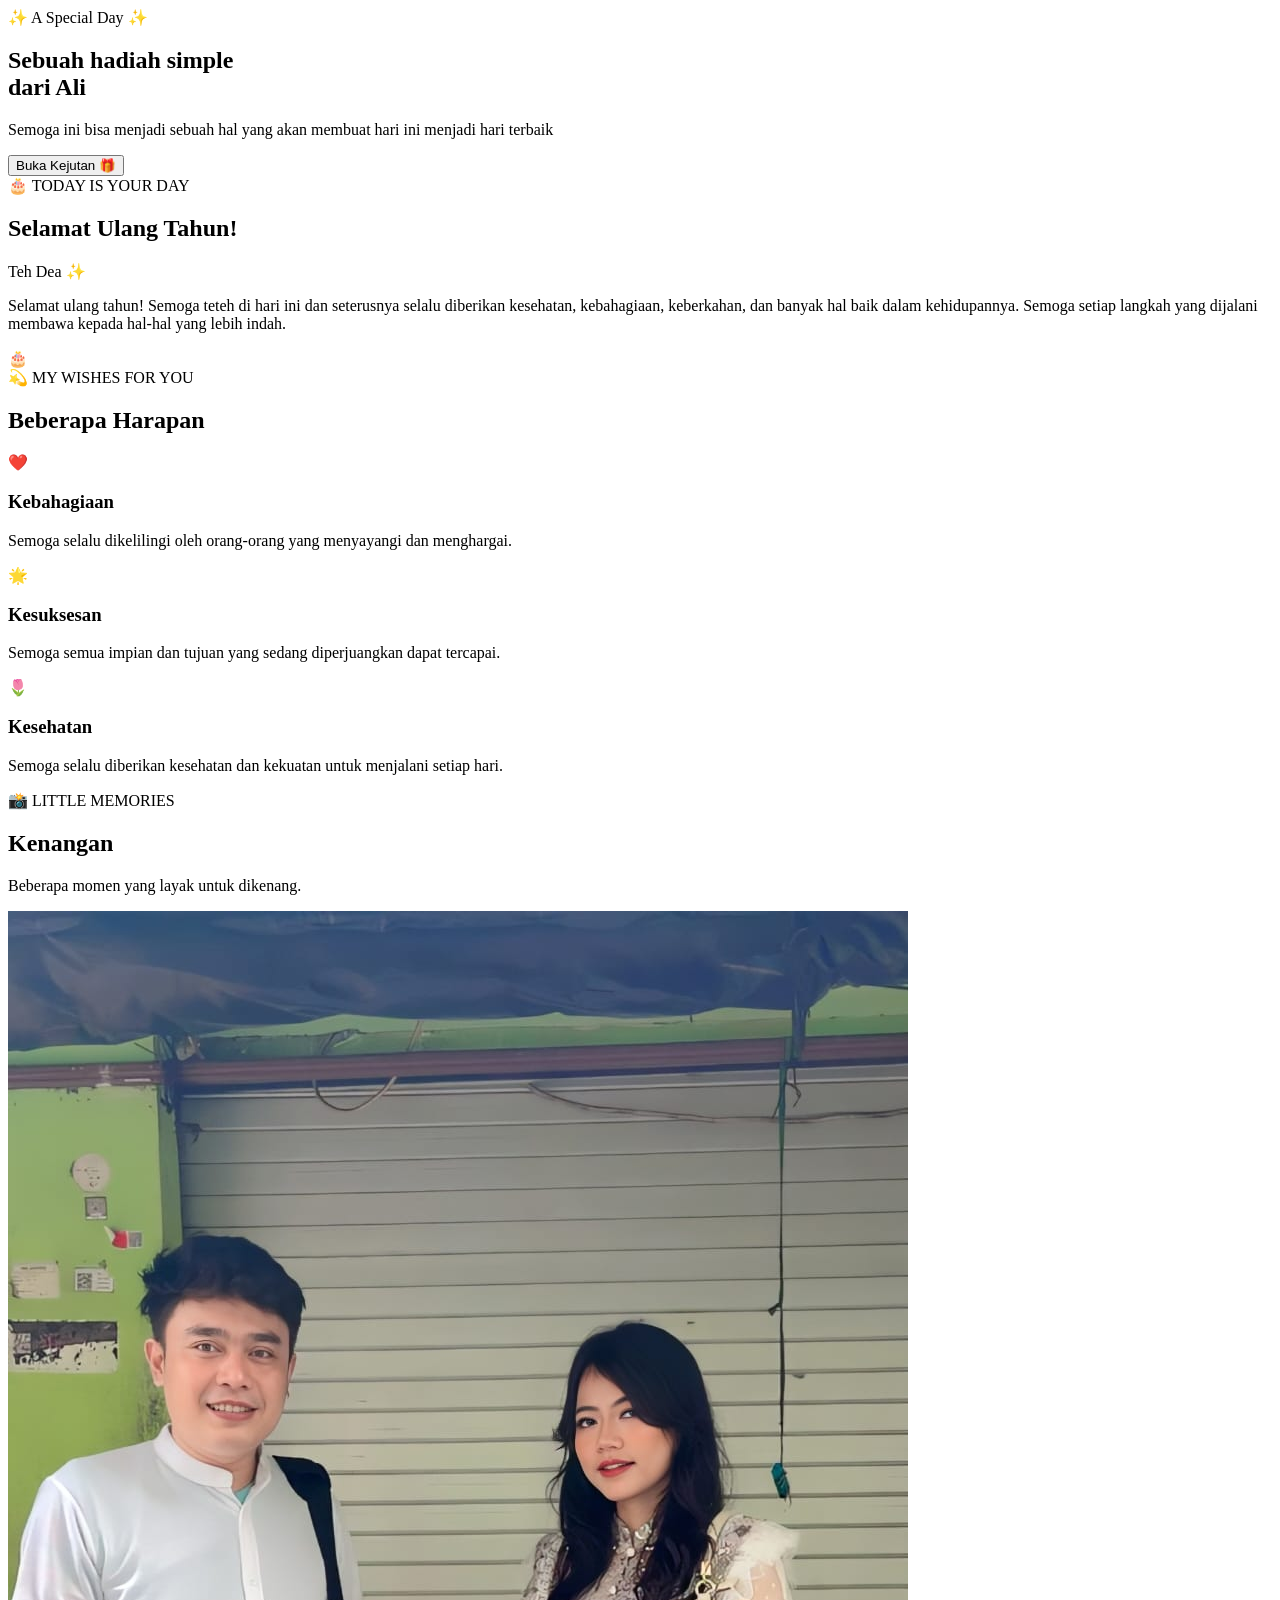
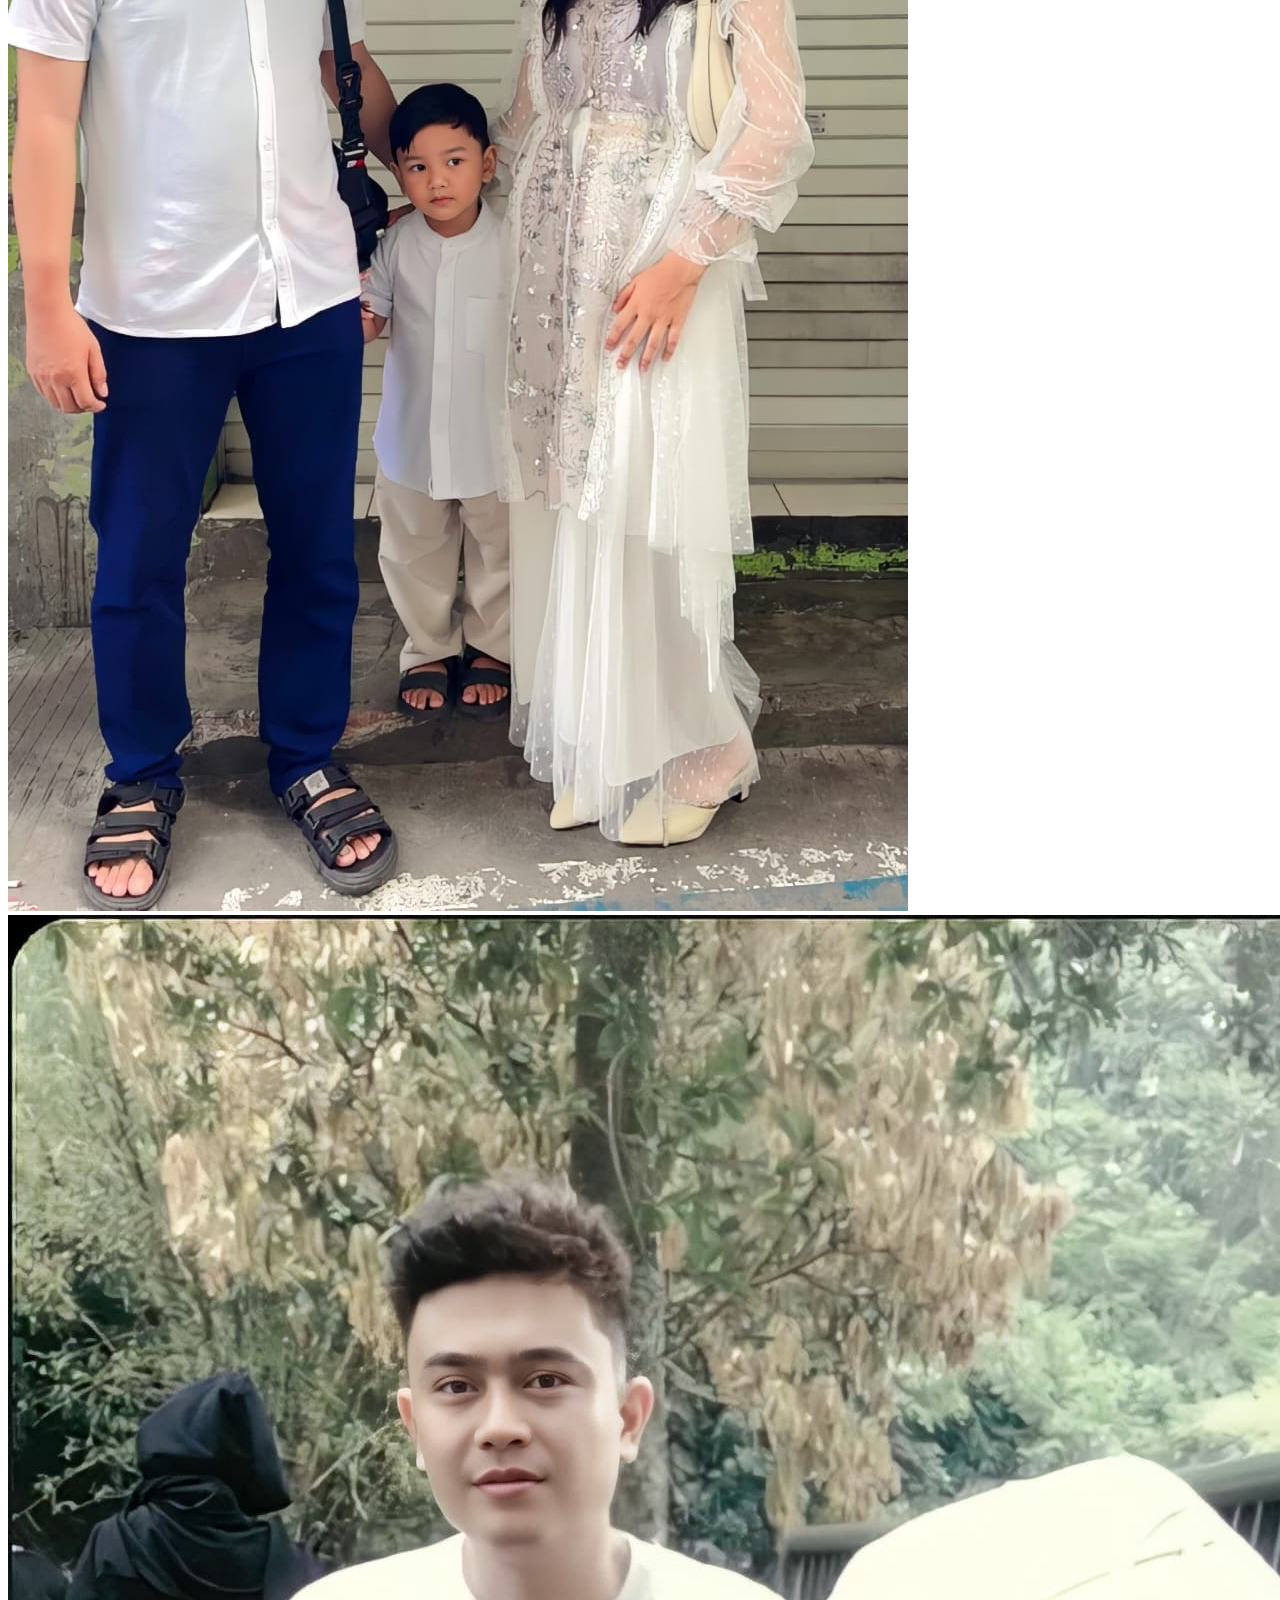
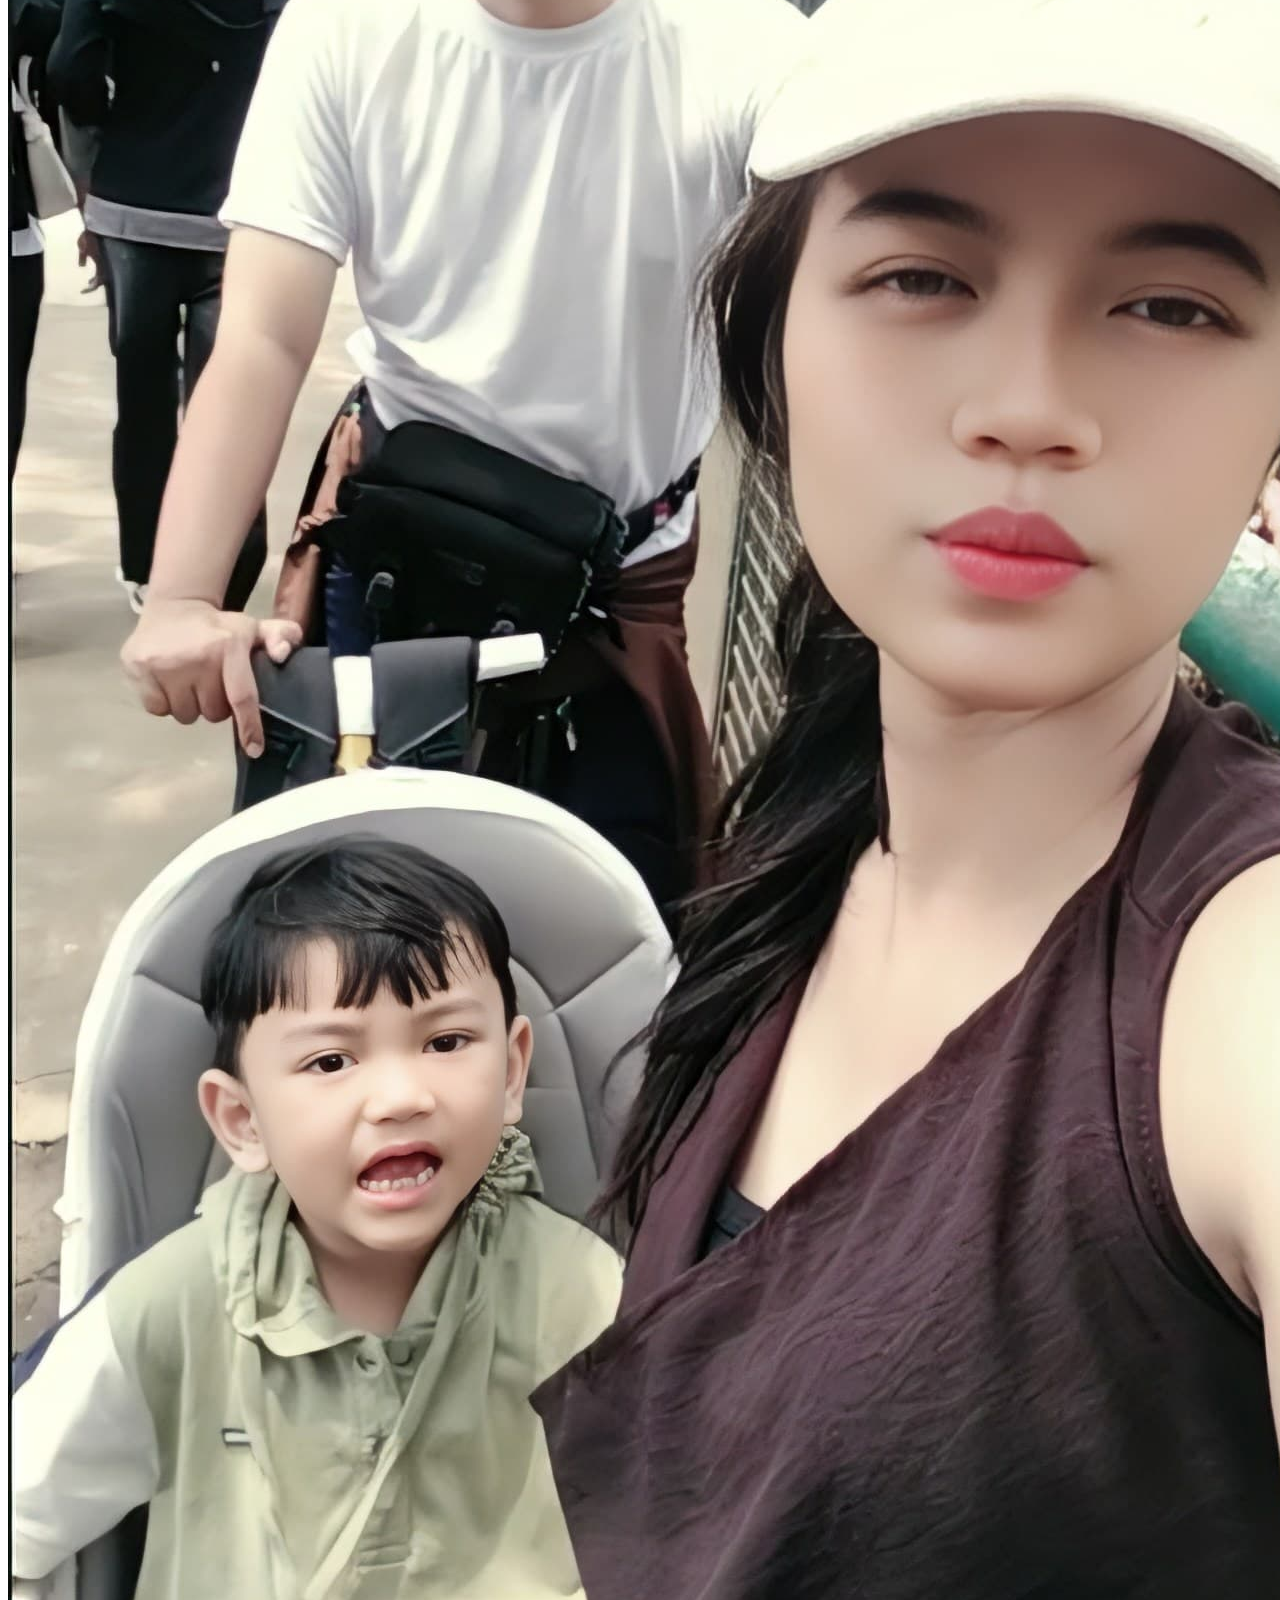
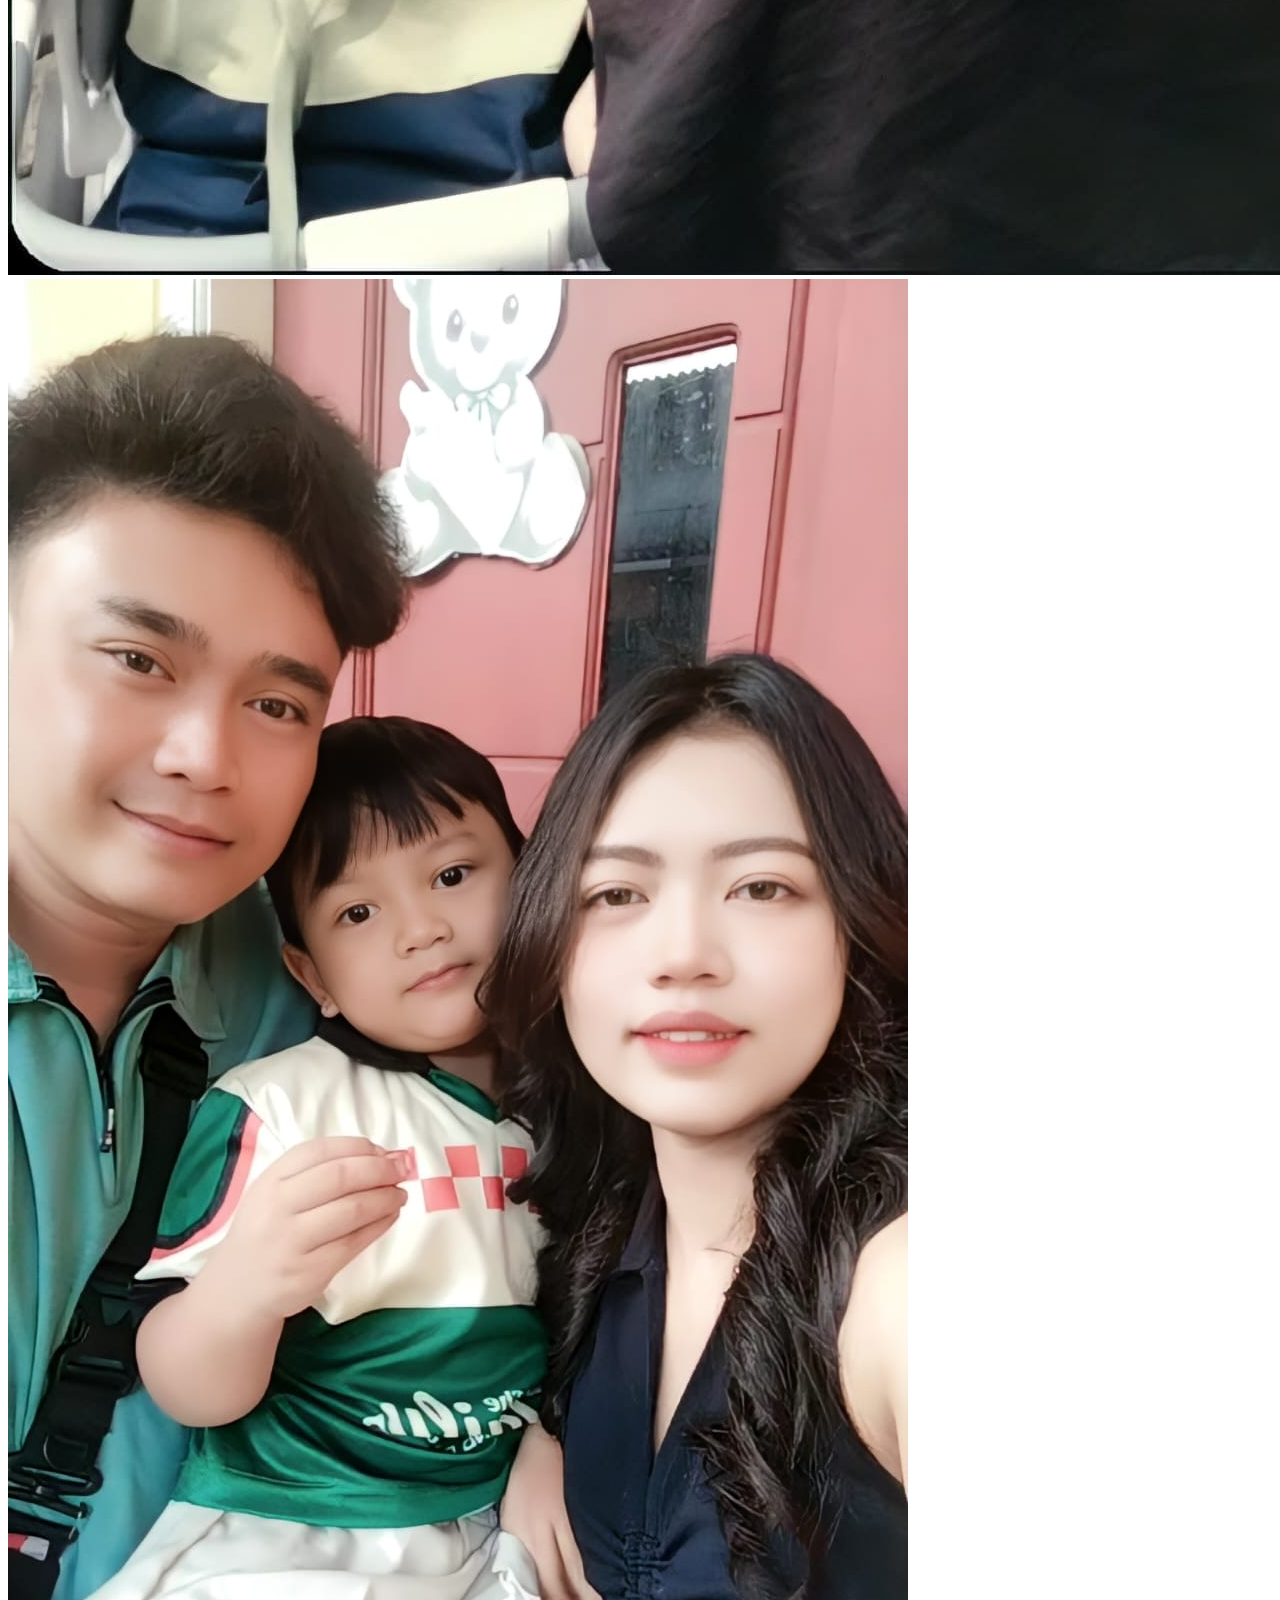
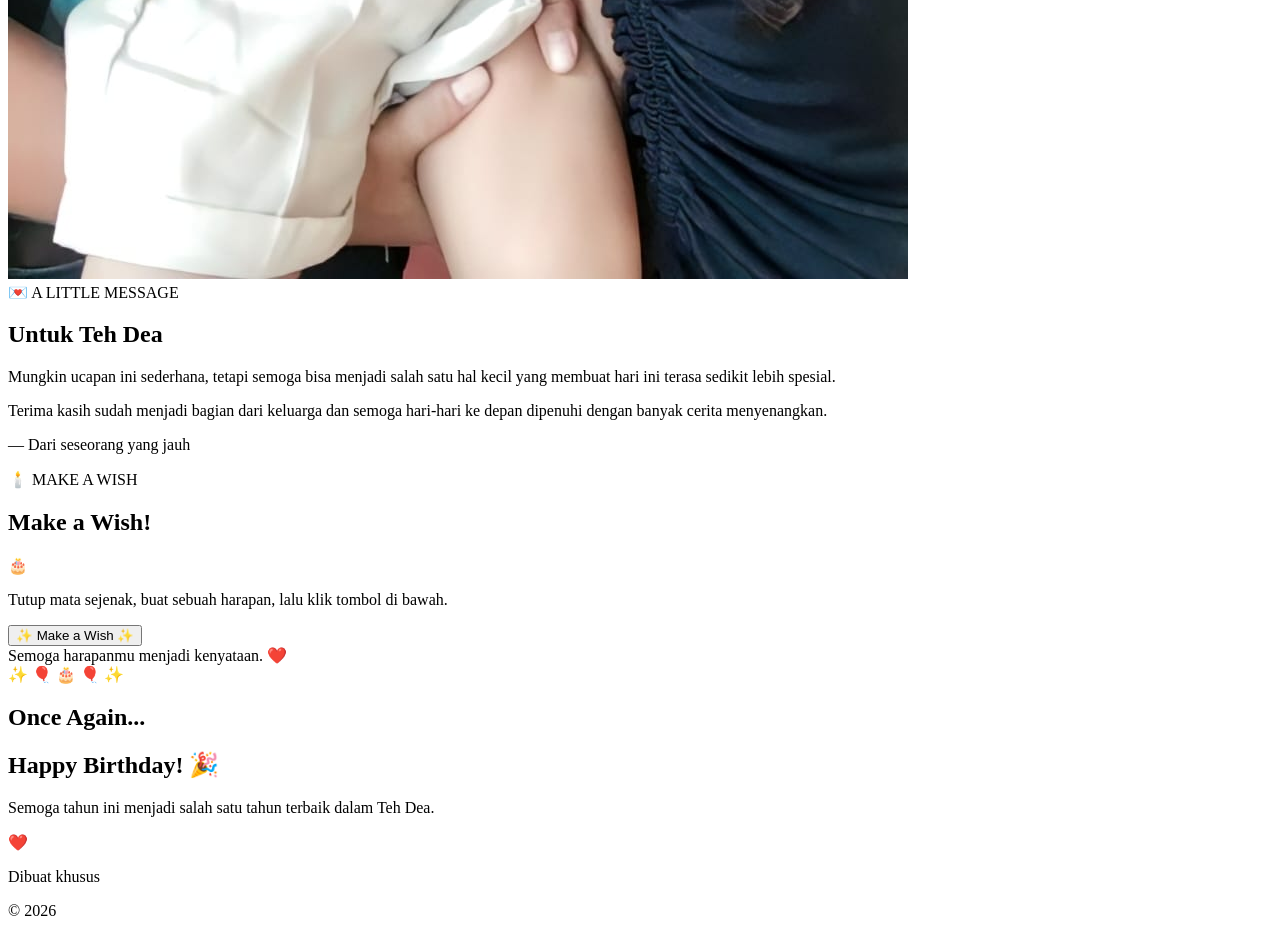
==== index.html @ eecc2963 "Update stylesheet and script references in index.html" ====
<!DOCTYPE html>
<html lang="id">

<head>
    <meta charset="UTF-8">

    <meta name="viewport"
          content="width=device-width, initial-scale=1.0">

    <meta name="description"
          content="Sebuah halaman spesial untuk merayakan hari ulang tahun.">

    <title>Selamat Ulang Tahun 🎂</title>

    <!-- CSS -->
    <link rel="stylesheet" href="style.css">
</head>

<body>

    <!-- =========================================
         BACKGROUND DECORATION
         ========================================= -->

    <div class="background">
        <div class="stars"></div>
        <div class="glow"></div>
    </div>


    <!-- =========================================
         HERO / OPENING
         ========================================= -->

    <main>

        <section class="hero" id="home">

            <div class="hero-content">

                <span class="small-title">
                    ✨ A Special Day ✨
                </span>

                <h1>
                    Sebuah hadiah simple<br>
                    dari Ali
                </h1>

                <p>
                    Semoga ini bisa menjadi sebuah hal yang akan membuat hari ini menjadi hari terbaik
                </p>

                <button class="open-button" id="openButton">
                    Buka Kejutan 🎁
                </button>

            </div>

        </section>


        <!-- =========================================
             BIRTHDAY MESSAGE
             ========================================= -->

        <section class="birthday" id="birthday">

            <div class="section-container">

                <span class="section-label">
                    🎂 TODAY IS YOUR DAY
                </span>

                <h2>
                    Selamat Ulang Tahun!
                </h2>

                <div class="birthday-name">
                    Teh Dea ✨
                </div>

                <p class="birthday-message">

                    Selamat ulang tahun!

                    Semoga teteh di hari ini dan seterusnya
                    selalu diberikan kesehatan,
                    kebahagiaan, keberkahan,
                    dan banyak hal baik dalam kehidupannya.

                    Semoga setiap langkah yang dijalani
                    membawa kepada hal-hal yang lebih indah.

                </p>

                <div class="cake">
                    🎂
                </div>

            </div>

        </section>


        <!-- =========================================
             WISHES
             ========================================= -->

        <section class="wishes" id="wishes">

            <div class="section-container">

                <span class="section-label">
                    💫 MY WISHES FOR YOU
                </span>

                <h2>
                    Beberapa Harapan
                </h2>

                <div class="wish-grid">

                    <article class="wish-card">

                        <div class="wish-icon">
                            ❤️
                        </div>

                        <h3>
                            Kebahagiaan
                        </h3>

                        <p>
                            Semoga selalu dikelilingi
                            oleh orang-orang yang
                            menyayangi dan menghargai.
                        </p>

                    </article>


                    <article class="wish-card">

                        <div class="wish-icon">
                            🌟
                        </div>

                        <h3>
                            Kesuksesan
                        </h3>

                        <p>
                            Semoga semua impian dan
                            tujuan yang sedang diperjuangkan
                            dapat tercapai.
                        </p>

                    </article>


                    <article class="wish-card">

                        <div class="wish-icon">
                            🌷
                        </div>

                        <h3>
                            Kesehatan
                        </h3>

                        <p>
                            Semoga selalu diberikan
                            kesehatan dan kekuatan
                            untuk menjalani setiap hari.
                        </p>

                    </article>

                </div>

            </div>

        </section>


        <!-- =========================================
             PHOTO / MEMORIES
             ========================================= -->

        <section class="memories" id="memories">

            <div class="section-container">

                <span class="section-label">
                    📸 LITTLE MEMORIES
                </span>

                <h2>
                    Kenangan
                </h2>

                <p class="section-description">
                    Beberapa momen yang layak
                    untuk dikenang.
                </p>


                <div class="photo-grid">

                    <div class="photo-card">
                        <div class="photo-placeholder">
                           <img src="images/foto1.jpg" alt="kenangan 1">
                        </div>
                    </div>

                    <div class="photo-card">
                        <div class="photo-placeholder">
                            <img src="images/foto2.jpg" alt="kenangan 2">
                        </div>
                    </div>

                    <div class="photo-card">
                        <div class="photo-placeholder">
                             <img src="images/foto3.jpg" alt="kenangan 3">
                        </div>
                    </div>

                </div>

            </div>

        </section>


        <!-- =========================================
             SPECIAL MESSAGE
             ========================================= -->

        <section class="special-message" id="message">

            <div class="message-card">

                <span class="message-icon">
                    💌
                </span>

                <span class="section-label">
                    A LITTLE MESSAGE
                </span>

                <h2>
                    Untuk Teh Dea
                </h2>

                <p>
                    Mungkin ucapan ini sederhana,
                    tetapi semoga bisa menjadi
                    salah satu hal kecil yang membuat
                    hari ini terasa sedikit lebih spesial.
                </p>

                <p>
                    Terima kasih sudah menjadi bagian
                    dari keluarga dan semoga hari-hari
                    ke depan dipenuhi dengan banyak
                    cerita menyenangkan.
                </p>

                <p class="signature">
                    — Dari seseorang yang jauh
                </p>

            </div>

        </section>


        <!-- =========================================
             BIRTHDAY CAKE
             ========================================= -->

        <section class="cake-section" id="cake">

            <div class="section-container">

                <span class="section-label">
                    🕯️ MAKE A WISH
                </span>

                <h2>
                    Make a Wish!
                </h2>

                <div class="big-cake">
                    🎂
                </div>

                <p>
                    Tutup mata sejenak,
                    buat sebuah harapan,
                    lalu klik tombol di bawah.
                </p>

                <button class="wish-button" id="wishButton">
                    ✨ Make a Wish ✨
                </button>

                <div class="wish-result" id="wishResult">
                    Semoga harapanmu menjadi kenyataan. ❤️
                </div>

            </div>

        </section>


        <!-- =========================================
             FINAL MESSAGE
             ========================================= -->

        <section class="final-section">

            <div class="final-content">

                <div class="final-decoration">
                    ✨ 🎈 🎂 🎈 ✨
                </div>

                <h2>
                    Once Again...
                </h2>

                <h1>
                    Happy Birthday! 🎉
                </h1>

                <p>
                    Semoga tahun ini menjadi
                    salah satu tahun terbaik
                    dalam Teh Dea.
                </p>

                <div class="heart">
                    ❤️
                </div>

            </div>

        </section>

    </main>


    <!-- =========================================
         FOOTER
         ========================================= -->

    <footer>

        <p>
           Dibuat khusus
        </p>

        <p class="footer-year">
            © 2026
        </p>

    </footer>


    <!-- =========================================
         JAVASCRIPT
         ========================================= -->

    <script src="script.js"></script>

</body>

</html>
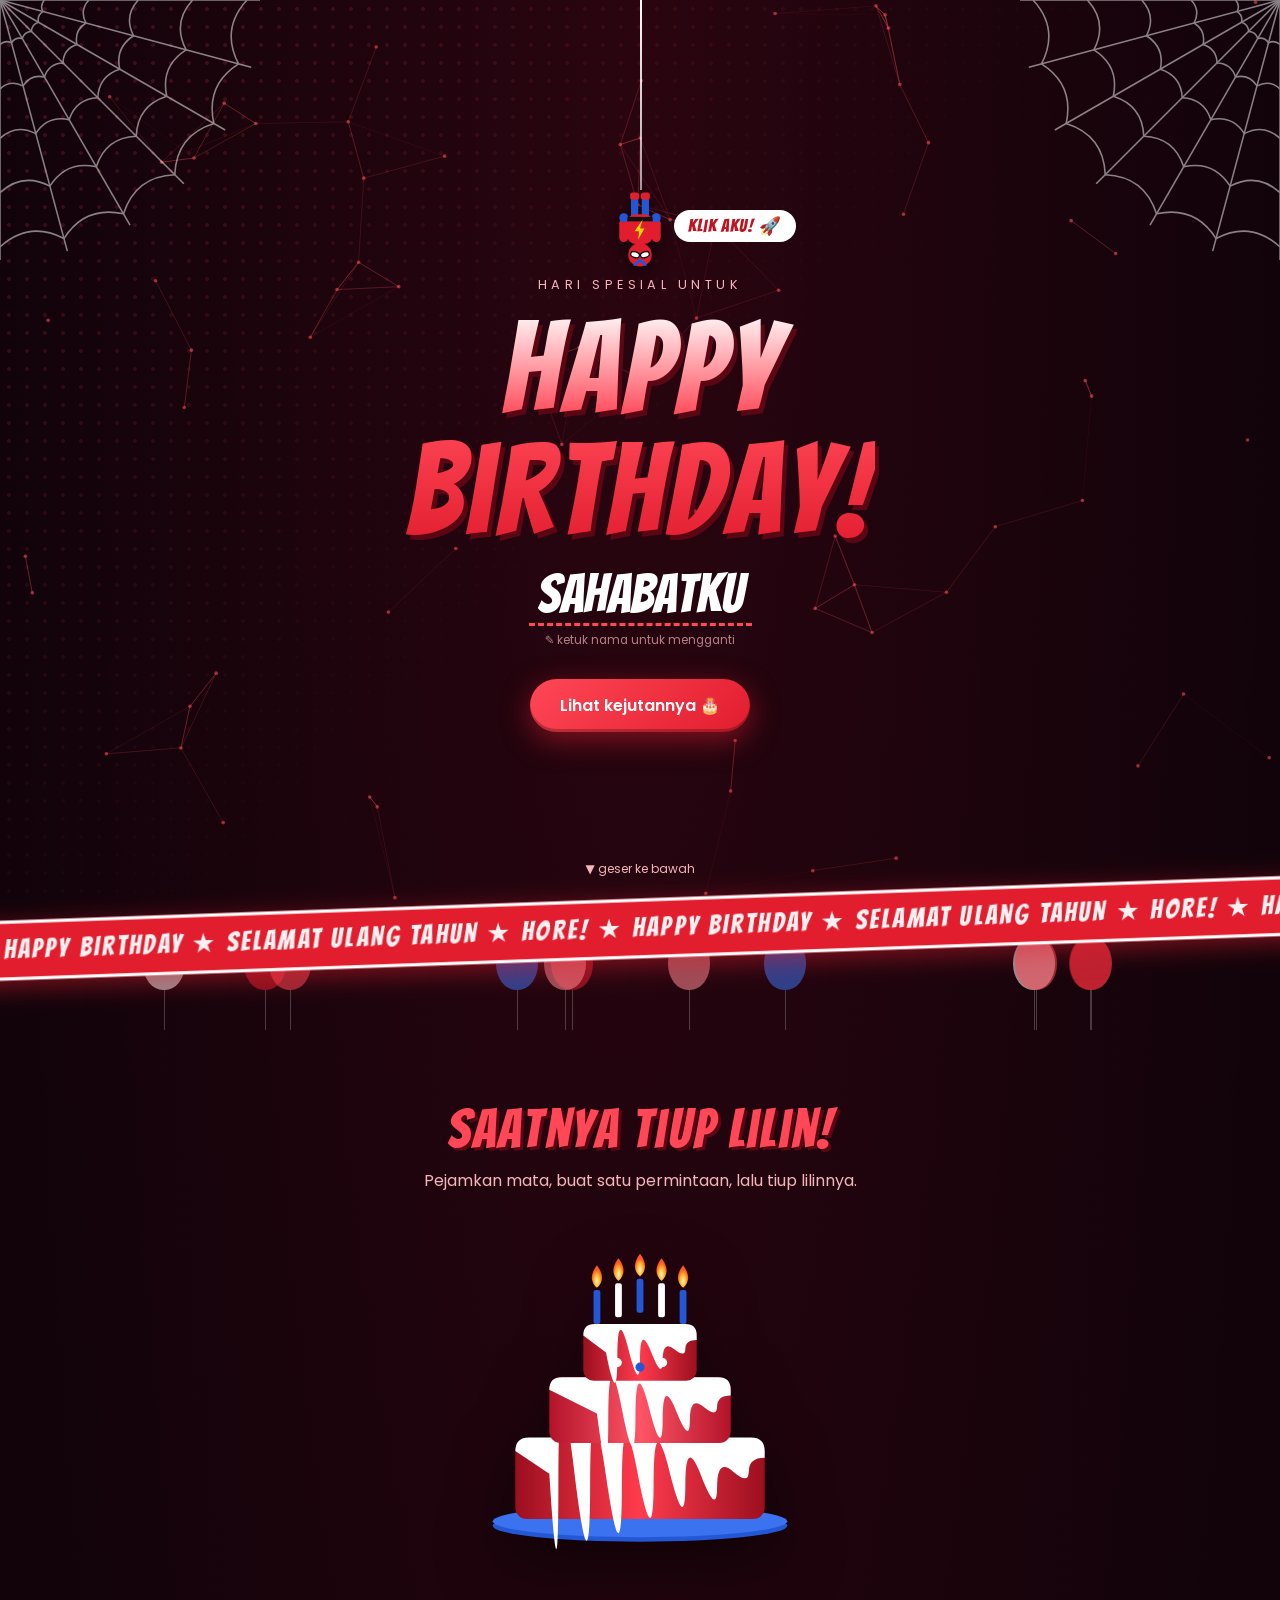
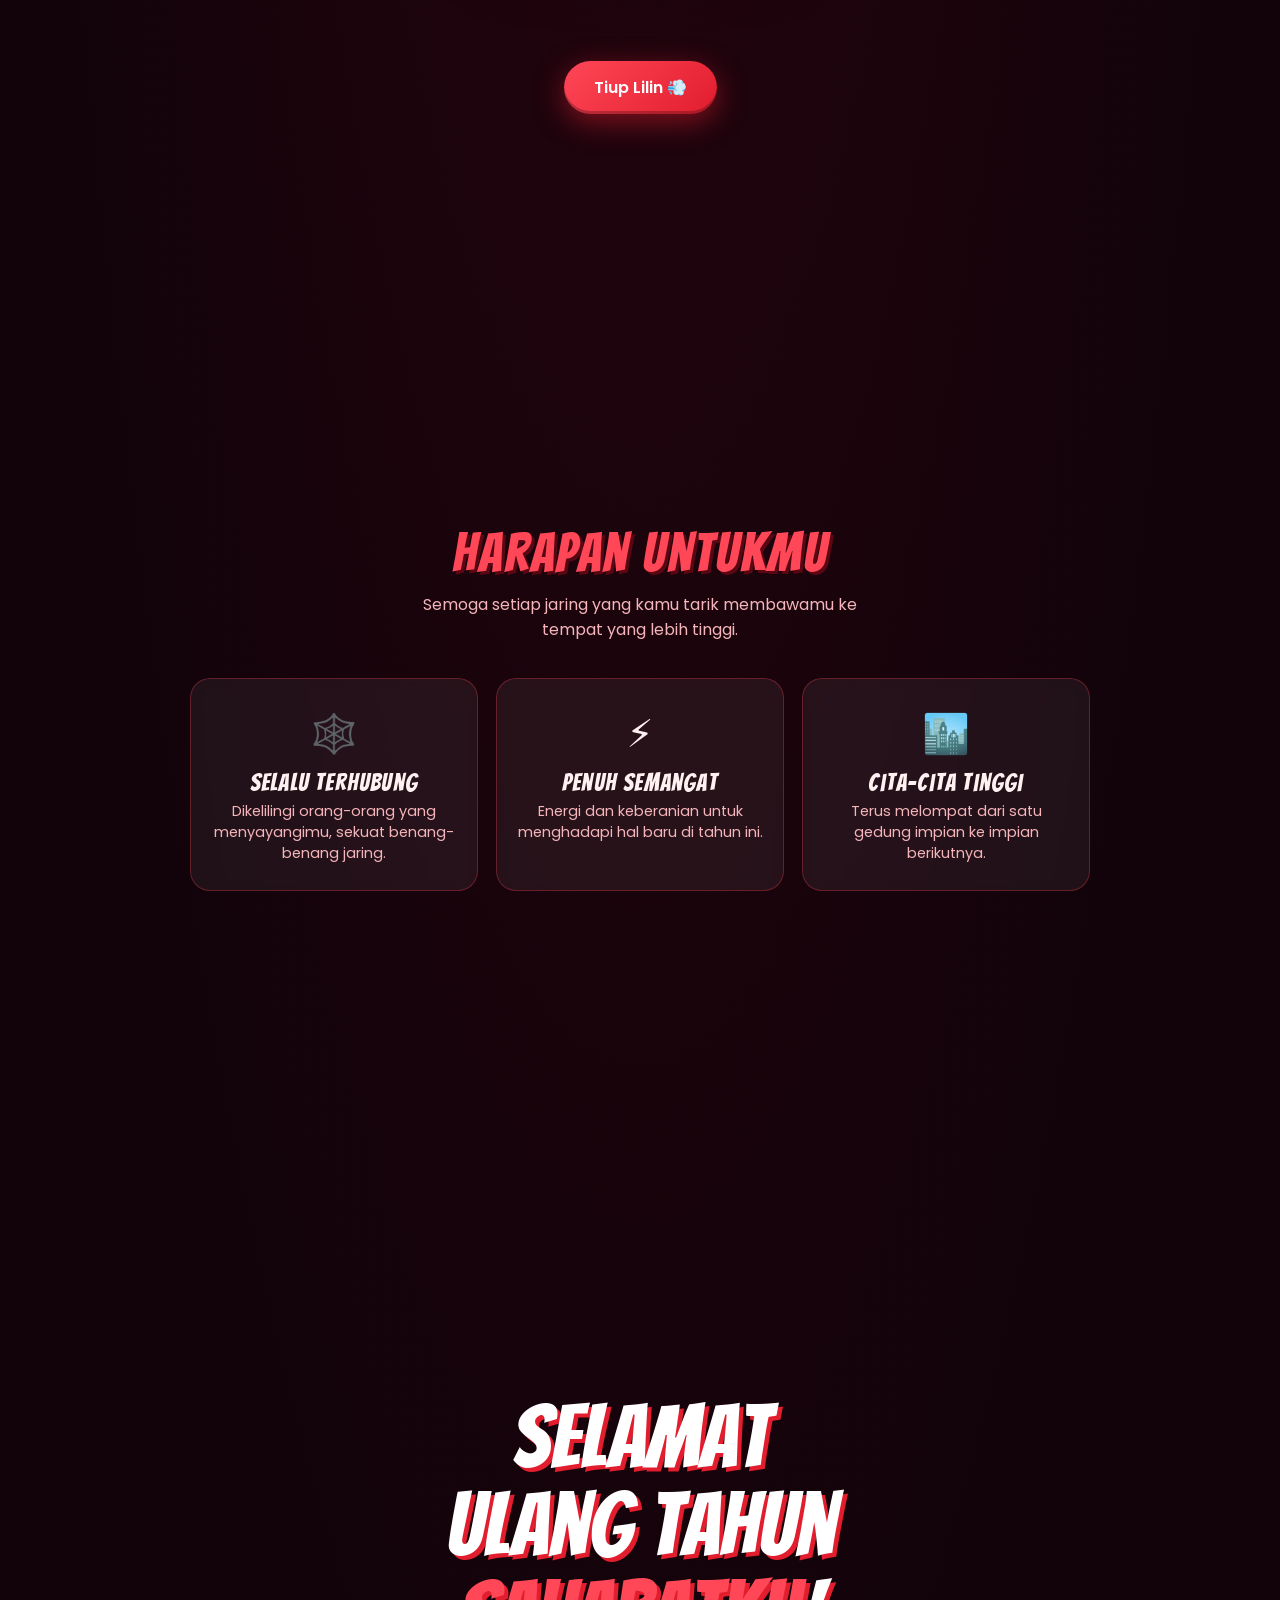
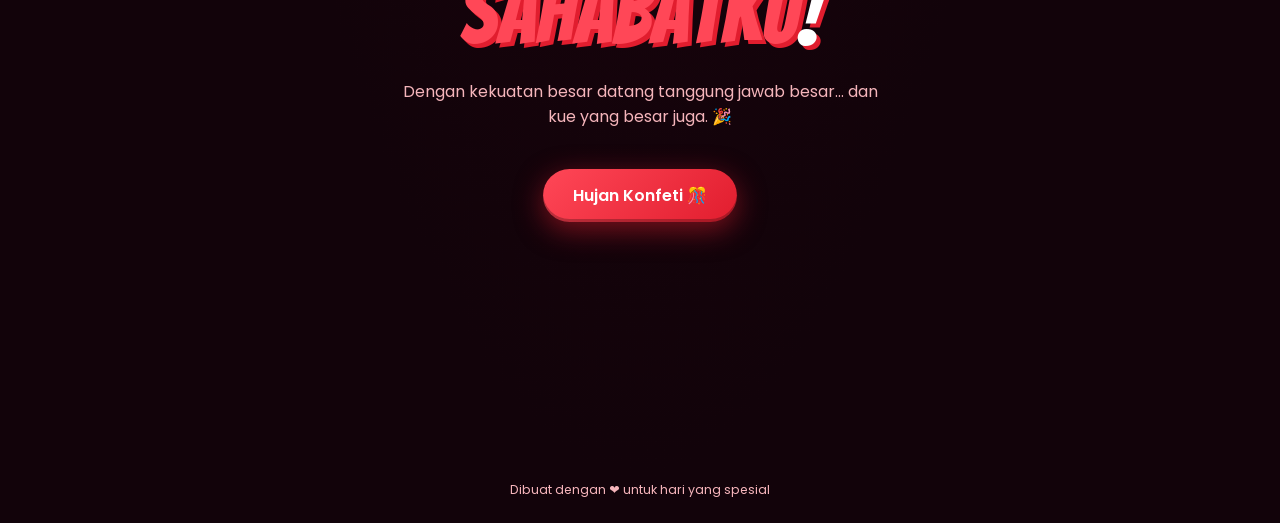
==== commit 11b25c91: "Rename ulang-tahun.html to index.html" ====
--- a/index.html
+++ b/index.html
@@ -1,380 +1,222 @@
 <!DOCTYPE html>
 <html lang="id">
-
 <head>
-    <meta charset="UTF-8">
-
-    <meta name="viewport"
-          content="width=device-width, initial-scale=1.0">
-
-    <meta name="description"
-          content="Sebuah halaman spesial untuk merayakan hari ulang tahun.">
-
-    <title>Selamat Ulang Tahun 🎂</title>
-
-    <!-- CSS -->
-    <link rel="stylesheet" href="style.css">
+<meta charset="UTF-8">
+<meta name="viewport" content="width=device-width, initial-scale=1, viewport-fit=cover">
+<title>Selamat Ulang Tahun!</title>
+<link href="https://fonts.googleapis.com/css2?family=Bangers&family=Poppins:wght@400;600&display=swap" rel="stylesheet">
+<style>
+:root{--bg:#12030a;--bg2:#2a0510;--red:#e11d2e;--red2:#ff4757;--blue:#2457d6;--text:#fff1f2;--muted:#f5b5bb;--card:rgba(255,255,255,.06);
+box-sizing:border-box;padding-top:env(safe-area-inset-top,0px);padding-bottom:env(safe-area-inset-bottom,0px)}
+html{color-scheme:dark;scroll-behavior:smooth}
+*{box-sizing:border-box;margin:0}
+body{background:radial-gradient(ellipse at 50% 0%,var(--bg2),var(--bg) 70%);color:var(--text);font-family:'Poppins',system-ui,sans-serif;overflow-x:hidden;min-height:100vh}
+canvas#bg{position:fixed;inset:0;z-index:0;pointer-events:none}
+canvas#fx{position:fixed;inset:0;z-index:50;pointer-events:none}
+section{position:relative;z-index:1;min-height:100vh;display:flex;flex-direction:column;align-items:center;justify-content:center;padding:70px 20px;text-align:center}
+.corner{position:fixed;top:0;width:min(46vw,260px);z-index:1;opacity:.5;pointer-events:none}
+.corner.l{left:0}.corner.r{right:0;transform:scaleX(-1)}
+.thread{position:fixed;top:0;left:50%;z-index:2;width:2px;height:0;background:linear-gradient(#fff,#ffffff99);transform-origin:top center;animation:drop 2.6s .4s cubic-bezier(.3,1.4,.5,1) forwards,swing 4s 3s ease-in-out infinite}
+.thread svg{position:absolute;bottom:-80px;left:-27px;width:54px;cursor:pointer;pointer-events:auto;filter:drop-shadow(0 6px 8px rgba(0,0,0,.5));transition:transform .2s}.thread svg:hover{transform:scale(1.12)}
+@keyframes drop{to{height:min(26vh,190px)}}
+@keyframes swing{0%,100%{transform:rotate(-5deg)}50%{transform:rotate(5deg)}}
+.eyebrow{letter-spacing:.35em;font-size:.8rem;color:var(--muted);text-transform:uppercase;margin-top:12vh}
+h1{font-family:'Bangers',Impact,sans-serif;font-weight:400;font-size:clamp(3rem,13vw,8rem);line-height:.95;letter-spacing:.03em;margin:14px 0;
+background:linear-gradient(180deg,#fff 0%,var(--red2) 45%,var(--red) 100%);-webkit-background-clip:text;background-clip:text;color:transparent;
+filter:drop-shadow(4px 5px 0 #5a0713);animation:pop 1s .2s both cubic-bezier(.2,1.6,.4,1)}
+@keyframes pop{from{transform:scale(.3) rotate(-8deg);opacity:0}}
+#nama{display:inline-block;font-family:'Bangers',Impact,sans-serif;font-size:clamp(1.8rem,7vw,3.4rem);color:#fff;border-bottom:3px dashed var(--red2);outline:none;padding:0 8px;cursor:text}
+.hint{font-size:.72rem;color:var(--muted);margin-top:6px;opacity:.7}
+.btn{margin-top:30px;border:0;cursor:pointer;font:600 1rem 'Poppins',sans-serif;color:#fff;padding:14px 30px;border-radius:50px;background:linear-gradient(135deg,var(--red2),var(--red));box-shadow:0 8px 28px rgba(225,29,46,.5),inset 0 -3px 0 rgba(0,0,0,.25);transition:transform .2s,box-shadow .2s}
+.btn:hover{transform:translateY(-3px) scale(1.04)}.btn:active{transform:scale(.96)}
+.btn.blue{background:linear-gradient(135deg,#3b72f0,var(--blue));box-shadow:0 8px 28px rgba(36,87,214,.45)}
+.scroll{position:absolute;bottom:22px;font-size:.75rem;color:var(--muted);animation:bob 1.6s infinite}
+@keyframes bob{50%{transform:translateY(8px)}}
+h2{font-family:'Bangers',Impact,sans-serif;font-weight:400;font-size:clamp(2rem,7vw,3.4rem);letter-spacing:.04em;color:var(--red2);text-shadow:3px 3px 0 #5a0713;margin-bottom:10px}
+p.sub{color:var(--muted);max-width:480px;margin-bottom:10px}
+.cake{width:min(86vw,340px);margin-top:10px;filter:drop-shadow(0 20px 30px rgba(0,0,0,.5))}
+.cake .tier{transform-box:fill-box;transform-origin:center bottom;animation:rise .9s both cubic-bezier(.2,1.4,.4,1);animation-play-state:paused}
+.go .tier{animation-play-state:running}
+.go .t1{animation-delay:.1s}.go .t2{animation-delay:.5s}.go .t3{animation-delay:.9s}.go .can{animation-delay:1.4s}
+@keyframes rise{from{transform:translateY(-120px) scaleY(.4);opacity:0}}
+.can{transform-box:fill-box;transform-origin:center bottom;animation:rise .6s both;animation-play-state:paused}
+.flame{transform-box:fill-box;transform-origin:50% 100%;animation:flick .35s infinite alternate ease-in-out;transition:opacity .4s,transform .4s}
+.flame:nth-of-type(odd){animation-duration:.28s}
+@keyframes flick{from{transform:scale(1,1) rotate(-4deg)}to{transform:scale(.85,1.2) rotate(4deg)}}
+.out .flame{opacity:0;transform:scale(0);animation:none}
+.smoke{opacity:0}.out .smoke{animation:smoke 2s ease-out forwards}
+@keyframes smoke{from{opacity:.7;transform:translateY(0)}to{opacity:0;transform:translateY(-40px)}}
+.msg{margin-top:18px;min-height:60px;font-size:1.05rem;color:#fff;max-width:420px;opacity:0;transform:translateY(14px);transition:all .8s}
+.msg.show{opacity:1;transform:none}
+.cards{display:grid;gap:18px;grid-template-columns:repeat(auto-fit,minmax(220px,1fr));max-width:900px;width:100%;margin-top:26px}
+.card{background:var(--card);border:1px solid rgba(255,71,87,.3);border-radius:20px;padding:26px 20px;backdrop-filter:blur(6px);transition:transform .3s,border-color .3s,box-shadow .3s}
+.card:hover{transform:translateY(-8px) rotate(-1deg);border-color:var(--red2);box-shadow:0 14px 34px rgba(225,29,46,.35)}
+.card .ic{font-size:2.4rem;margin-bottom:8px}
+.card h3{font-family:'Bangers',Impact,sans-serif;font-weight:400;letter-spacing:.05em;font-size:1.5rem;margin-bottom:6px}
+.card p{font-size:.9rem;color:var(--muted)}
+.rv{opacity:0;transform:translateY(40px);transition:opacity .8s,transform .8s}
+.rv.in{opacity:1;transform:none}
+.big{font-family:'Bangers',Impact,sans-serif;font-size:clamp(2.4rem,10vw,5.5rem);line-height:1;color:#fff;text-shadow:4px 4px 0 var(--red)}
+footer{position:relative;z-index:1;text-align:center;padding:24px;font-size:.78rem;color:var(--muted)}
+.thread.climb{animation:climb 1.8s cubic-bezier(.5,0,.8,.4) forwards}.thread.climb svg{animation:spin 1.8s linear}.thread.climb .bubble{display:none}
+@keyframes climb{to{height:0}}@keyframes spin{to{transform:rotate(720deg)}}
+.bubble{position:absolute;bottom:-52px;left:34px;white-space:nowrap;background:#fff;color:#c1121f;font:400 1.1rem 'Bangers',sans-serif;letter-spacing:.05em;padding:6px 14px;border-radius:16px;opacity:0;animation:bub .5s 3.4s forwards,bob 1.6s 4s infinite;pointer-events:none}
+@keyframes bub{from{opacity:0;transform:scale(.4)}to{opacity:1;transform:scale(1)}}
+.pow{position:fixed;z-index:70;width:150px;height:150px;display:flex;align-items:center;justify-content:center;background:#ffd400;color:#c1121f;font:400 1.6rem 'Bangers',Impact,sans-serif;letter-spacing:.05em;pointer-events:none;animation:pw 1.1s forwards}
+@keyframes pw{0%{transform:translate(-50%,-50%) scale(0) rotate(-20deg)}30%{transform:translate(-50%,-50%) scale(1.2) rotate(6deg)}100%{transform:translate(-50%,-50%) scale(1) rotate(-4deg);opacity:0}}
+body::after{content:"";position:fixed;inset:0;z-index:0;pointer-events:none;background-image:radial-gradient(rgba(255,71,87,.2) 1.6px,transparent 2.2px);background-size:18px 18px;-webkit-mask-image:linear-gradient(135deg,#000,transparent 55%);mask-image:linear-gradient(135deg,#000,transparent 55%)}
+#bar{position:fixed;top:0;left:0;height:4px;width:0;z-index:60;background:linear-gradient(90deg,#fff,#ff4757,#e11d2e)}
+.ticker{position:relative;z-index:2;overflow:hidden;background:var(--red);transform:rotate(-2deg) scale(1.05);padding:10px 0;box-shadow:0 6px 24px rgba(225,29,46,.5);border-block:3px solid #fff}
+.ticker div{display:inline-block;white-space:nowrap;font:400 1.6rem 'Bangers',Impact,sans-serif;letter-spacing:.1em;animation:tk 16s linear infinite}
+@keyframes tk{to{transform:translateX(-50%)}}
+.bl{position:fixed;bottom:-90px;width:42px;height:54px;border-radius:50% 50% 48% 48%;z-index:0;opacity:.55;pointer-events:none;animation:fl linear infinite}
+.bl::after{content:"";position:absolute;left:50%;top:100%;width:1px;height:40px;background:#fff6}
+@keyframes fl{0%{transform:translate(0,0) scale(var(--s))}50%{transform:translate(30px,-60vh) scale(var(--s))}100%{transform:translate(-20px,-125vh) scale(var(--s))}}
+@media(prefers-reduced-motion:reduce){*{animation-duration:.01s!important;transition-duration:.01s!important}}
+</style>
 </head>
-
 <body>
-
-    <!-- =========================================
-         BACKGROUND DECORATION
-         ========================================= -->
-
-    <div class="background">
-        <div class="stars"></div>
-        <div class="glow"></div>
-    </div>
-
-
-    <!-- =========================================
-         HERO / OPENING
-         ========================================= -->
-
-    <main>
-
-        <section class="hero" id="home">
-
-            <div class="hero-content">
-
-                <span class="small-title">
-                    ✨ A Special Day ✨
-                </span>
-
-                <h1>
-                    Sebuah hadiah simple<br>
-                    dari Ali
-                </h1>
-
-                <p>
-                    Semoga ini bisa menjadi sebuah hal yang akan membuat hari ini menjadi hari terbaik
-                </p>
-
-                <button class="open-button" id="openButton">
-                    Buka Kejutan 🎁
-                </button>
-
-            </div>
-
-        </section>
-
-
-        <!-- =========================================
-             BIRTHDAY MESSAGE
-             ========================================= -->
-
-        <section class="birthday" id="birthday">
-
-            <div class="section-container">
-
-                <span class="section-label">
-                    🎂 TODAY IS YOUR DAY
-                </span>
-
-                <h2>
-                    Selamat Ulang Tahun!
-                </h2>
-
-                <div class="birthday-name">
-                    Teh Dea ✨
-                </div>
-
-                <p class="birthday-message">
-
-                    Selamat ulang tahun!
-
-                    Semoga teteh di hari ini dan seterusnya
-                    selalu diberikan kesehatan,
-                    kebahagiaan, keberkahan,
-                    dan banyak hal baik dalam kehidupannya.
-
-                    Semoga setiap langkah yang dijalani
-                    membawa kepada hal-hal yang lebih indah.
-
-                </p>
-
-                <div class="cake">
-                    🎂
-                </div>
-
-            </div>
-
-        </section>
-
-
-        <!-- =========================================
-             WISHES
-             ========================================= -->
-
-        <section class="wishes" id="wishes">
-
-            <div class="section-container">
-
-                <span class="section-label">
-                    💫 MY WISHES FOR YOU
-                </span>
-
-                <h2>
-                    Beberapa Harapan
-                </h2>
-
-                <div class="wish-grid">
-
-                    <article class="wish-card">
-
-                        <div class="wish-icon">
-                            ❤️
-                        </div>
-
-                        <h3>
-                            Kebahagiaan
-                        </h3>
-
-                        <p>
-                            Semoga selalu dikelilingi
-                            oleh orang-orang yang
-                            menyayangi dan menghargai.
-                        </p>
-
-                    </article>
-
-
-                    <article class="wish-card">
-
-                        <div class="wish-icon">
-                            🌟
-                        </div>
-
-                        <h3>
-                            Kesuksesan
-                        </h3>
-
-                        <p>
-                            Semoga semua impian dan
-                            tujuan yang sedang diperjuangkan
-                            dapat tercapai.
-                        </p>
-
-                    </article>
-
-
-                    <article class="wish-card">
-
-                        <div class="wish-icon">
-                            🌷
-                        </div>
-
-                        <h3>
-                            Kesehatan
-                        </h3>
-
-                        <p>
-                            Semoga selalu diberikan
-                            kesehatan dan kekuatan
-                            untuk menjalani setiap hari.
-                        </p>
-
-                    </article>
-
-                </div>
-
-            </div>
-
-        </section>
-
-
-        <!-- =========================================
-             PHOTO / MEMORIES
-             ========================================= -->
-
-        <section class="memories" id="memories">
-
-            <div class="section-container">
-
-                <span class="section-label">
-                    📸 LITTLE MEMORIES
-                </span>
-
-                <h2>
-                    Kenangan
-                </h2>
-
-                <p class="section-description">
-                    Beberapa momen yang layak
-                    untuk dikenang.
-                </p>
-
-
-                <div class="photo-grid">
-
-                    <div class="photo-card">
-                        <div class="photo-placeholder">
-                           <img src="images/foto1.jpg" alt="kenangan 1">
-                        </div>
-                    </div>
-
-                    <div class="photo-card">
-                        <div class="photo-placeholder">
-                            <img src="images/foto2.jpg" alt="kenangan 2">
-                        </div>
-                    </div>
-
-                    <div class="photo-card">
-                        <div class="photo-placeholder">
-                             <img src="images/foto3.jpg" alt="kenangan 3">
-                        </div>
-                    </div>
-
-                </div>
-
-            </div>
-
-        </section>
-
-
-        <!-- =========================================
-             SPECIAL MESSAGE
-             ========================================= -->
-
-        <section class="special-message" id="message">
-
-            <div class="message-card">
-
-                <span class="message-icon">
-                    💌
-                </span>
-
-                <span class="section-label">
-                    A LITTLE MESSAGE
-                </span>
-
-                <h2>
-                    Untuk Teh Dea
-                </h2>
-
-                <p>
-                    Mungkin ucapan ini sederhana,
-                    tetapi semoga bisa menjadi
-                    salah satu hal kecil yang membuat
-                    hari ini terasa sedikit lebih spesial.
-                </p>
-
-                <p>
-                    Terima kasih sudah menjadi bagian
-                    dari keluarga dan semoga hari-hari
-                    ke depan dipenuhi dengan banyak
-                    cerita menyenangkan.
-                </p>
-
-                <p class="signature">
-                    — Dari seseorang yang jauh
-                </p>
-
-            </div>
-
-        </section>
-
-
-        <!-- =========================================
-             BIRTHDAY CAKE
-             ========================================= -->
-
-        <section class="cake-section" id="cake">
-
-            <div class="section-container">
-
-                <span class="section-label">
-                    🕯️ MAKE A WISH
-                </span>
-
-                <h2>
-                    Make a Wish!
-                </h2>
-
-                <div class="big-cake">
-                    🎂
-                </div>
-
-                <p>
-                    Tutup mata sejenak,
-                    buat sebuah harapan,
-                    lalu klik tombol di bawah.
-                </p>
-
-                <button class="wish-button" id="wishButton">
-                    ✨ Make a Wish ✨
-                </button>
-
-                <div class="wish-result" id="wishResult">
-                    Semoga harapanmu menjadi kenyataan. ❤️
-                </div>
-
-            </div>
-
-        </section>
-
-
-        <!-- =========================================
-             FINAL MESSAGE
-             ========================================= -->
-
-        <section class="final-section">
-
-            <div class="final-content">
-
-                <div class="final-decoration">
-                    ✨ 🎈 🎂 🎈 ✨
-                </div>
-
-                <h2>
-                    Once Again...
-                </h2>
-
-                <h1>
-                    Happy Birthday! 🎉
-                </h1>
-
-                <p>
-                    Semoga tahun ini menjadi
-                    salah satu tahun terbaik
-                    dalam Teh Dea.
-                </p>
-
-                <div class="heart">
-                    ❤️
-                </div>
-
-            </div>
-
-        </section>
-
-    </main>
-
-
-    <!-- =========================================
-         FOOTER
-         ========================================= -->
-
-    <footer>
-
-        <p>
-           Dibuat khusus
-        </p>
-
-        <p class="footer-year">
-            © 2026
-        </p>
-
-    </footer>
-
-
-    <!-- =========================================
-         JAVASCRIPT
-         ========================================= -->
-
-    <script src="script.js"></script>
-
+<canvas id="bg"></canvas><canvas id="fx"></canvas>
+
+<svg class="corner l" viewBox="0 0 200 200" fill="none" stroke="#fff" stroke-width="1.2"><g id="web"></g></svg>
+<svg class="corner r" viewBox="0 0 200 200" fill="none" stroke="#fff" stroke-width="1.2"><use href="#web"/></svg>
+
+<div class="thread"><svg viewBox="0 0 60 90"><g transform="rotate(180 30 45)"><rect x="20" y="58" width="8" height="26" rx="3" fill="#2457d6"/><rect x="32" y="58" width="8" height="26" rx="3" fill="#2457d6"/><rect x="19" y="78" width="10" height="8" rx="3" fill="#e11d2e"/><rect x="31" y="78" width="10" height="8" rx="3" fill="#e11d2e"/><rect x="7" y="31" width="10" height="26" rx="5" fill="#e11d2e"/><rect x="43" y="31" width="10" height="26" rx="5" fill="#e11d2e"/><circle cx="12" cy="58" r="5" fill="#2457d6"/><circle cx="48" cy="58" r="5" fill="#2457d6"/><rect x="16" y="29" width="28" height="33" rx="9" fill="#e11d2e"/><rect x="16" y="54" width="28" height="5" fill="#111"/><polygon points="32,34 25,46 30,46 27,56 36,43 31,43" fill="#ffd400"/><circle cx="30" cy="17" r="13" fill="#e11d2e"/><path d="M24 6l6 5 6-5" fill="none" stroke="#2457d6" stroke-width="3" stroke-linecap="round"/><ellipse cx="24.5" cy="17" rx="5" ry="3.2" transform="rotate(-18 24.5 17)" fill="#fff" stroke="#111" stroke-width="1.4"/><ellipse cx="35.5" cy="17" rx="5" ry="3.2" transform="rotate(18 35.5 17)" fill="#fff" stroke="#111" stroke-width="1.4"/></g></svg><div class="bubble">Klik aku! 🚀</div></div>
+
+<section id="hero">
+  <div class="eyebrow">Hari spesial untuk</div>
+  <h1>Happy<br>Birthday!</h1>
+  <div id="nama" contenteditable="true" spellcheck="false">Sahabatku</div>
+  <div class="hint">✎ ketuk nama untuk mengganti</div>
+  <button class="btn" onclick="go('kue')">Lihat kejutannya 🎂</button>
+  <div class="scroll">▼ geser ke bawah</div>
+</section>
+
+<div id="bar"></div>
+<div class="ticker"><div>★ HAPPY BIRTHDAY ★ SELAMAT ULANG TAHUN ★ HORE! ★ HAPPY BIRTHDAY ★ SELAMAT ULANG TAHUN ★ HORE! ★ HAPPY BIRTHDAY ★ SELAMAT ULANG TAHUN ★ HORE! ★ HAPPY BIRTHDAY ★ SELAMAT ULANG TAHUN ★ HORE! </div></div>
+<section id="kue">
+  <h2 class="rv">Saatnya Tiup Lilin!</h2>
+  <p class="sub rv">Pejamkan mata, buat satu permintaan, lalu tiup lilinnya.</p>
+  <svg class="cake" id="cake" viewBox="0 0 300 300">
+    <defs>
+      <linearGradient id="r1" x1="0" x2="1"><stop offset="0" stop-color="#9c0f1f"/><stop offset=".5" stop-color="#ff3b4d"/><stop offset="1" stop-color="#9c0f1f"/></linearGradient>
+      <linearGradient id="r2" x1="0" x2="1"><stop offset="0" stop-color="#b3132a"/><stop offset=".5" stop-color="#ff5566"/><stop offset="1" stop-color="#b3132a"/></linearGradient>
+      <radialGradient id="fl" cx=".5" cy=".7"><stop offset="0" stop-color="#fff7b0"/><stop offset=".6" stop-color="#ffb02e"/><stop offset="1" stop-color="#ff5a1f"/></radialGradient>
+    </defs>
+    <ellipse cx="150" cy="276" rx="130" ry="14" fill="#2457d6"/><ellipse cx="150" cy="272" rx="130" ry="14" fill="#3b72f0"/>
+    <g class="tier t1"><rect x="40" y="200" width="220" height="70" rx="10" fill="url(#r1)"/>
+      <path d="M40 210q0-12 12-12h196q12 0 12 12v6q-14 0-14 12t-14 0-14 14-14-10-14 8-14-12-14 10-14-8-14 12-14-10-14 8-14-12-14 8-8-6z" fill="#fff"/></g>
+    <g class="tier t2"><rect x="70" y="145" width="160" height="58" rx="10" fill="url(#r2)"/>
+      <path d="M70 156q0-11 11-11h138q11 0 11 11v5q-12 0-12 10t-12 0-12 12-12-8-12 7-12-10-12 8-12-7-12 10-10-6z" fill="#fff"/></g>
+    <g class="tier t3"><rect x="100" y="98" width="100" height="50" rx="9" fill="url(#r1)"/>
+      <path d="M100 108q0-10 10-10h80q10 0 10 10v4q-10 0-10 8t-10 0-10 10-10-7-10 6-10-8-10 7-10-5z" fill="#fff"/>
+      <circle cx="130" cy="132" r="4" fill="#fff"/><circle cx="150" cy="136" r="4" fill="#2457d6"/><circle cx="170" cy="132" r="4" fill="#fff"/></g>
+    <g id="candles"></g>
+  </svg>
+  <div class="msg" id="msg"></div>
+  <button class="btn" id="blow">Tiup Lilin 💨</button>
+  <button class="btn blue" id="again" style="display:none">Nyalakan lagi 🔥</button>
+</section>
+
+<section id="doa">
+  <h2 class="rv">Harapan Untukmu</h2>
+  <p class="sub rv">Semoga setiap jaring yang kamu tarik membawamu ke tempat yang lebih tinggi.</p>
+  <div class="cards">
+    <div class="card rv"><div class="ic">🕸️</div><h3>Selalu Terhubung</h3><p>Dikelilingi orang-orang yang menyayangimu, sekuat benang-benang jaring.</p></div>
+    <div class="card rv"><div class="ic">⚡</div><h3>Penuh Semangat</h3><p>Energi dan keberanian untuk menghadapi hal baru di tahun ini.</p></div>
+    <div class="card rv"><div class="ic">🏙️</div><h3>Cita-cita Tinggi</h3><p>Terus melompat dari satu gedung impian ke impian berikutnya.</p></div>
+  </div>
+</section>
+
+<section id="akhir">
+  <div class="rv big">Selamat<br>Ulang Tahun<br><span id="nama2" style="color:var(--red2)">Sahabatku</span>!</div>
+  <p class="sub rv" style="margin-top:22px">Dengan kekuatan besar datang tanggung jawab besar… dan kue yang besar juga. 🎉</p>
+  <button class="btn rv" onclick="boom(innerWidth/2,innerHeight/2,160)">Hujan Konfeti 🎊</button>
+</section>
+<footer>Dibuat dengan ❤️ untuk hari yang spesial</footer>
+
+<script>
+const $=s=>document.querySelector(s);
+const go=id=>document.getElementById(id).scrollIntoView({behavior:'smooth'});
+
+// Nama (bisa lewat link: ...#Budi)
+const nm=$('#nama'),nm2=$('#nama2');
+const h=decodeURIComponent(location.hash.slice(1));
+if(h&&!/^comment-/.test(h))nm.textContent=nm2.textContent=h;
+nm.addEventListener('input',()=>nm2.textContent=nm.textContent||'Sahabatku');
+nm.addEventListener('keydown',e=>{if(e.key==='Enter'){e.preventDefault();nm.blur()}});
+
+// Sarang laba-laba di pojok
+(function(){
+  let s='';const c=100,R=[18,36,56,78,100];
+  for(let i=0;i<=6;i++){const a=i/6*Math.PI/2;s+=`<line x1="0" y1="0" x2="${(Math.cos(a)*200).toFixed(1)}" y2="${(Math.sin(a)*200).toFixed(1)}"/>`}
+  R.forEach(r=>{r*=1.9;let d='M'+r+' 0';for(let i=1;i<=6;i++){const a=i/6*Math.PI/2,pa=(i-.5)/6*Math.PI/2,rr=r*.9;
+    d+=`Q${(Math.cos(pa)*rr).toFixed(1)} ${(Math.sin(pa)*rr).toFixed(1)} ${(Math.cos(a)*r).toFixed(1)} ${(Math.sin(a)*r).toFixed(1)}`}
+    s+=`<path d="${d}"/>`});
+  $('#web').innerHTML=s;
+})();
+
+// Lilin
+const cg=$('#candles');let cs='';
+[[112,98],[131,92],[150,88],[169,92],[188,98]].forEach(([x,y],i)=>{
+  cs+=`<g class="can tier" style="animation-delay:${1.4+i*.08}s"><rect x="${x-3}" y="${y-30}" width="6" height="30" rx="2" fill="${i%2?'#fff':'#2457d6'}"/>
+  <path class="flame" d="M${x} ${y-52}q9 12 0 20q-9-8 0-20z" fill="url(#fl)"/>
+  <path class="smoke" d="M${x} ${y-40}q-8-10 0-20t0-20" fill="none" stroke="#ddd" stroke-width="2"/></g>`});
+cg.innerHTML=cs;
+
+// Animasi muncul saat scroll
+const io=new IntersectionObserver(es=>es.forEach(e=>{if(e.isIntersecting){e.target.classList.add('in');if(e.target.id==='cake')e.target.classList.add('go')}}),{threshold:.25});
+document.querySelectorAll('.rv').forEach((el,i)=>{el.style.transitionDelay=(i%3)*.12+'s';io.observe(el)});
+io.observe($('#cake'));
+
+// Tiup lilin
+const wishes=['Semoga semua impianmu terkabul! ✨','Tahun ini penuh petualangan seru! 🕷️','Sehat, bahagia, dan sukses selalu! ❤️'];
+$('#blow').onclick=()=>{
+  $('#cake').classList.add('out');
+  const r=$('#cake').getBoundingClientRect();boom(r.left+r.width/2,r.top+r.height*.3,140);
+  const m=$('#msg');m.textContent=wishes[Math.floor(Math.random()*wishes.length)];m.classList.add('show');
+  $('#blow').style.display='none';$('#again').style.display='inline-block';
+};
+$('#again').onclick=()=>{$('#cake').classList.remove('out');$('#msg').classList.remove('show');$('#again').style.display='none';$('#blow').style.display='inline-block'};
+
+// Konfeti
+const fx=$('#fx'),fc=fx.getContext('2d');let P=[];
+function sz(){for(const c of [fx,bg]){c.width=innerWidth;c.height=innerHeight}}
+const bg=$('#bg'),bc=bg.getContext('2d');sz();addEventListener('resize',sz);
+function boom(x,y,n){const col=['#ff4757','#e11d2e','#fff','#3b72f0','#ffd1d5'];
+  for(let i=0;i<n;i++){const a=Math.random()*Math.PI*2,v=4+Math.random()*9;
+    P.push({x,y,vx:Math.cos(a)*v,vy:Math.sin(a)*v-5,w:6+Math.random()*6,h:3+Math.random()*4,r:Math.random()*6,vr:(Math.random()-.5)*.4,c:col[i%5],life:1})}}
+(function loop(){fc.clearRect(0,0,fx.width,fx.height);
+  P=P.filter(p=>p.life>0);
+  P.forEach(p=>{p.vy+=.25;p.vx*=.99;p.x+=p.vx;p.y+=p.vy;p.r+=p.vr;p.life-=.007;
+    fc.save();fc.globalAlpha=Math.max(p.life,0);fc.translate(p.x,p.y);fc.rotate(p.r);fc.fillStyle=p.c;fc.fillRect(-p.w/2,-p.h/2,p.w,p.h);fc.restore()});
+  requestAnimationFrame(loop)})();
+
+// Latar jaring bergerak, bereaksi pada sentuhan/mouse
+const N=[],M={x:-999,y:-999};
+const cnt=()=>Math.min(70,Math.floor(innerWidth*innerHeight/16000));
+for(let i=0;i<cnt();i++)N.push({x:Math.random()*innerWidth,y:Math.random()*innerHeight,vx:(Math.random()-.5)*.4,vy:(Math.random()-.5)*.4});
+addEventListener('pointermove',e=>{M.x=e.clientX;M.y=e.clientY});
+function star(n,a,b){const s=[];for(let i=0;i<n*2;i++){const r=i%2?a:b,t=i/(n*2)*Math.PI*2;s.push((50+Math.cos(t)*r).toFixed(1)+'% '+(50+Math.sin(t)*r).toFixed(1)+'%')}return 'polygon('+s.join(',')+')'}
+const SP=star(12,32,50),W=['POW!','WOW!','YEAY!','BOOM!','ZAP!','HORE!'];
+function pow(x,y,t){const d=document.createElement('div');d.className='pow';d.textContent=t;d.style.left=x+'px';d.style.top=y+'px';d.style.clipPath=SP;document.body.appendChild(d);setTimeout(()=>d.remove(),1150)}
+
+// Pahlawan di benang: klik untuk memanjat naik, lalu turun lagi
+const th=$('.thread'),hv=th.querySelector('svg');let busy=false;
+hv.addEventListener('click',()=>{if(busy)return;busy=true;
+  const r=hv.getBoundingClientRect();pow(r.left+r.width/2,r.top+r.height/2,'THWIP!');
+  th.classList.add('climb');
+  setTimeout(()=>{th.style.display='none'},1900)});
+
+// Balon naik & progress scroll
+(function(){const c=['#ff4757','#e11d2e','#3b72f0','#fff','#ff8a94'];for(let i=0;i<12;i++){const b=document.createElement('div');b.className='bl';b.style.cssText='left:'+(Math.random()*96)+'%;background:'+c[i%5]+';animation-duration:'+(10+Math.random()*10)+'s;animation-delay:-'+(Math.random()*14)+'s;--s:'+(.7+Math.random()*.6);document.body.appendChild(b)}})();
+addEventListener('scroll',()=>{$('#bar').style.width=scrollY/(document.documentElement.scrollHeight-innerHeight)*100+'%'},{passive:true});
+(function draw(){bc.clearRect(0,0,bg.width,bg.height);
+  N.forEach(a=>{a.x+=a.vx;a.y+=a.vy;if(a.x<0||a.x>bg.width)a.vx*=-1;if(a.y<0||a.y>bg.height)a.vy*=-1;
+    bc.fillStyle='rgba(255,71,87,.6)';bc.beginPath();bc.arc(a.x,a.y,1.8,0,7);bc.fill();
+    N.forEach(b=>{const d=Math.hypot(a.x-b.x,a.y-b.y);if(d<120){bc.strokeStyle=`rgba(255,90,100,${(1-d/120)*.28})`;bc.beginPath();bc.moveTo(a.x,a.y);bc.lineTo(b.x,b.y);bc.stroke()}});
+    const dm=Math.hypot(a.x-M.x,a.y-M.y);if(dm<160){bc.strokeStyle=`rgba(255,255,255,${(1-dm/160)*.5})`;bc.beginPath();bc.moveTo(a.x,a.y);bc.lineTo(M.x,M.y);bc.stroke()}});
+  requestAnimationFrame(draw)})();
+</script>
 </body>
-
 </html>
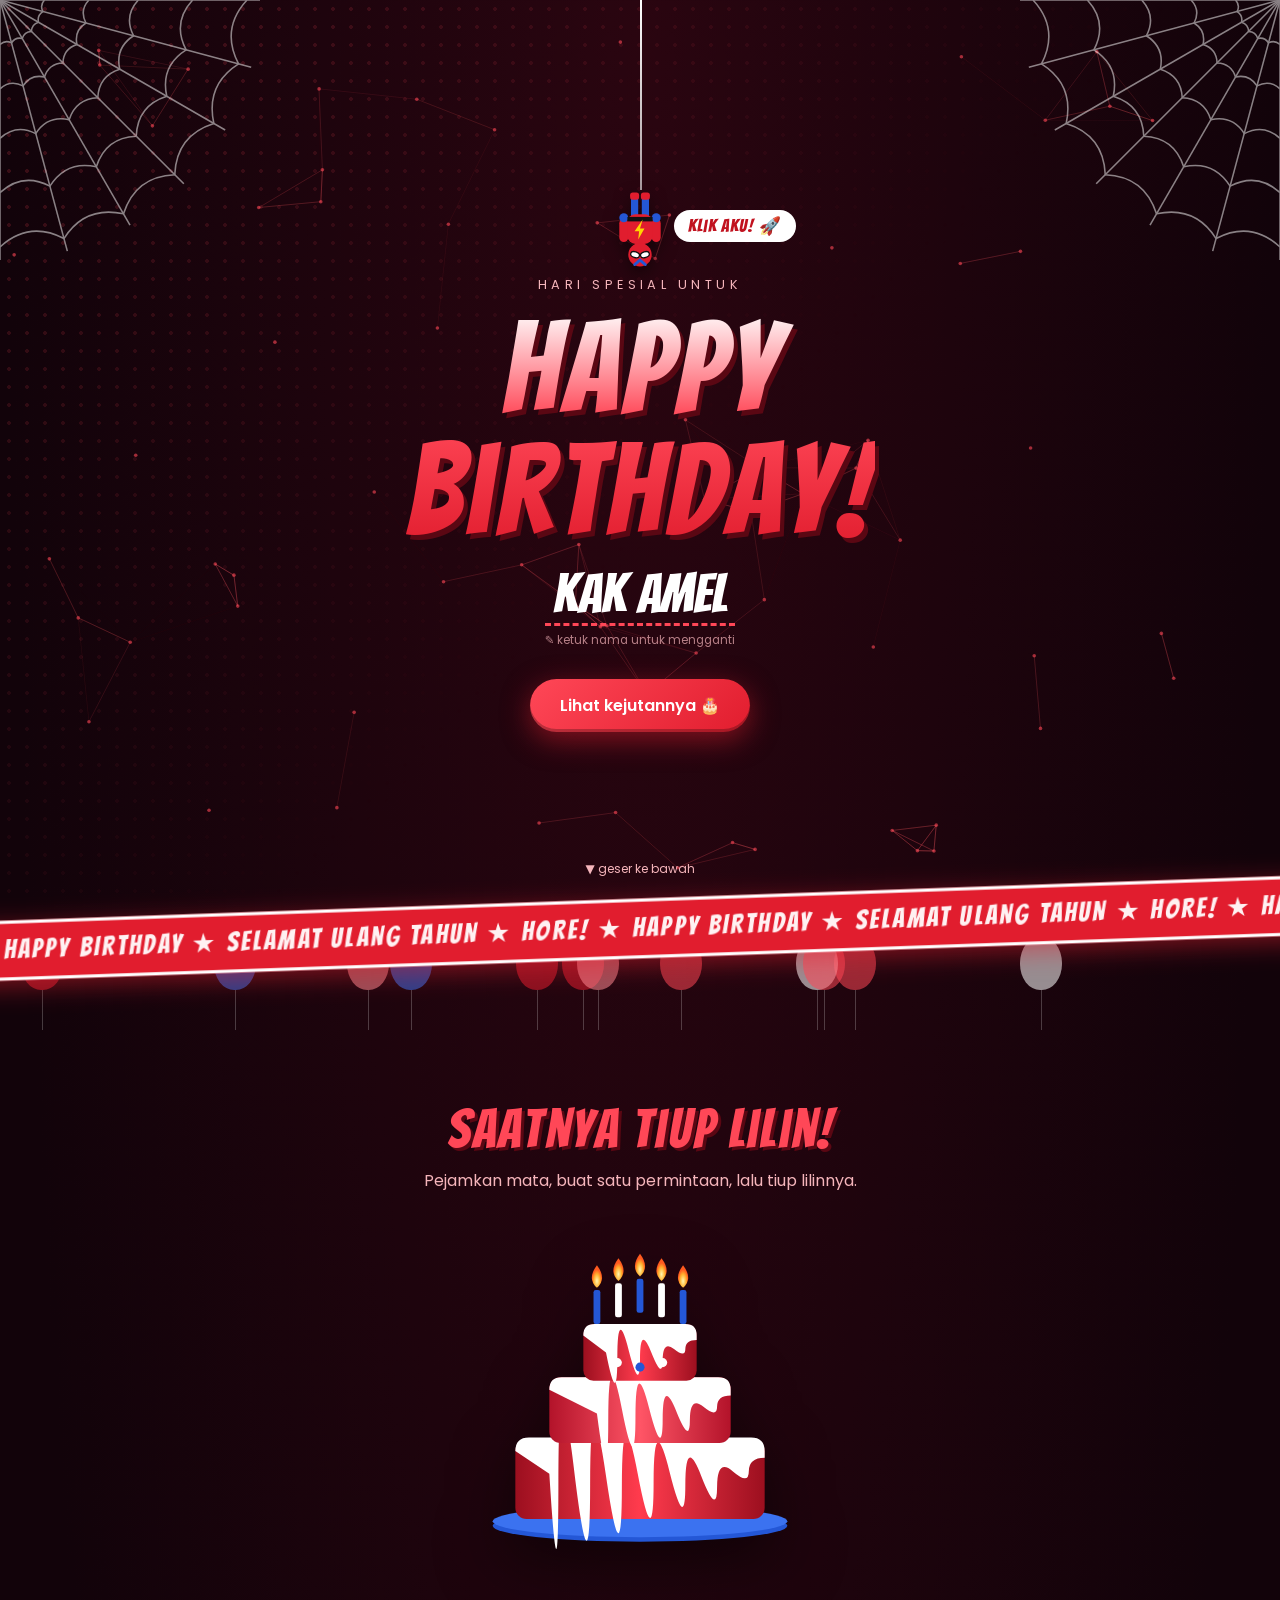
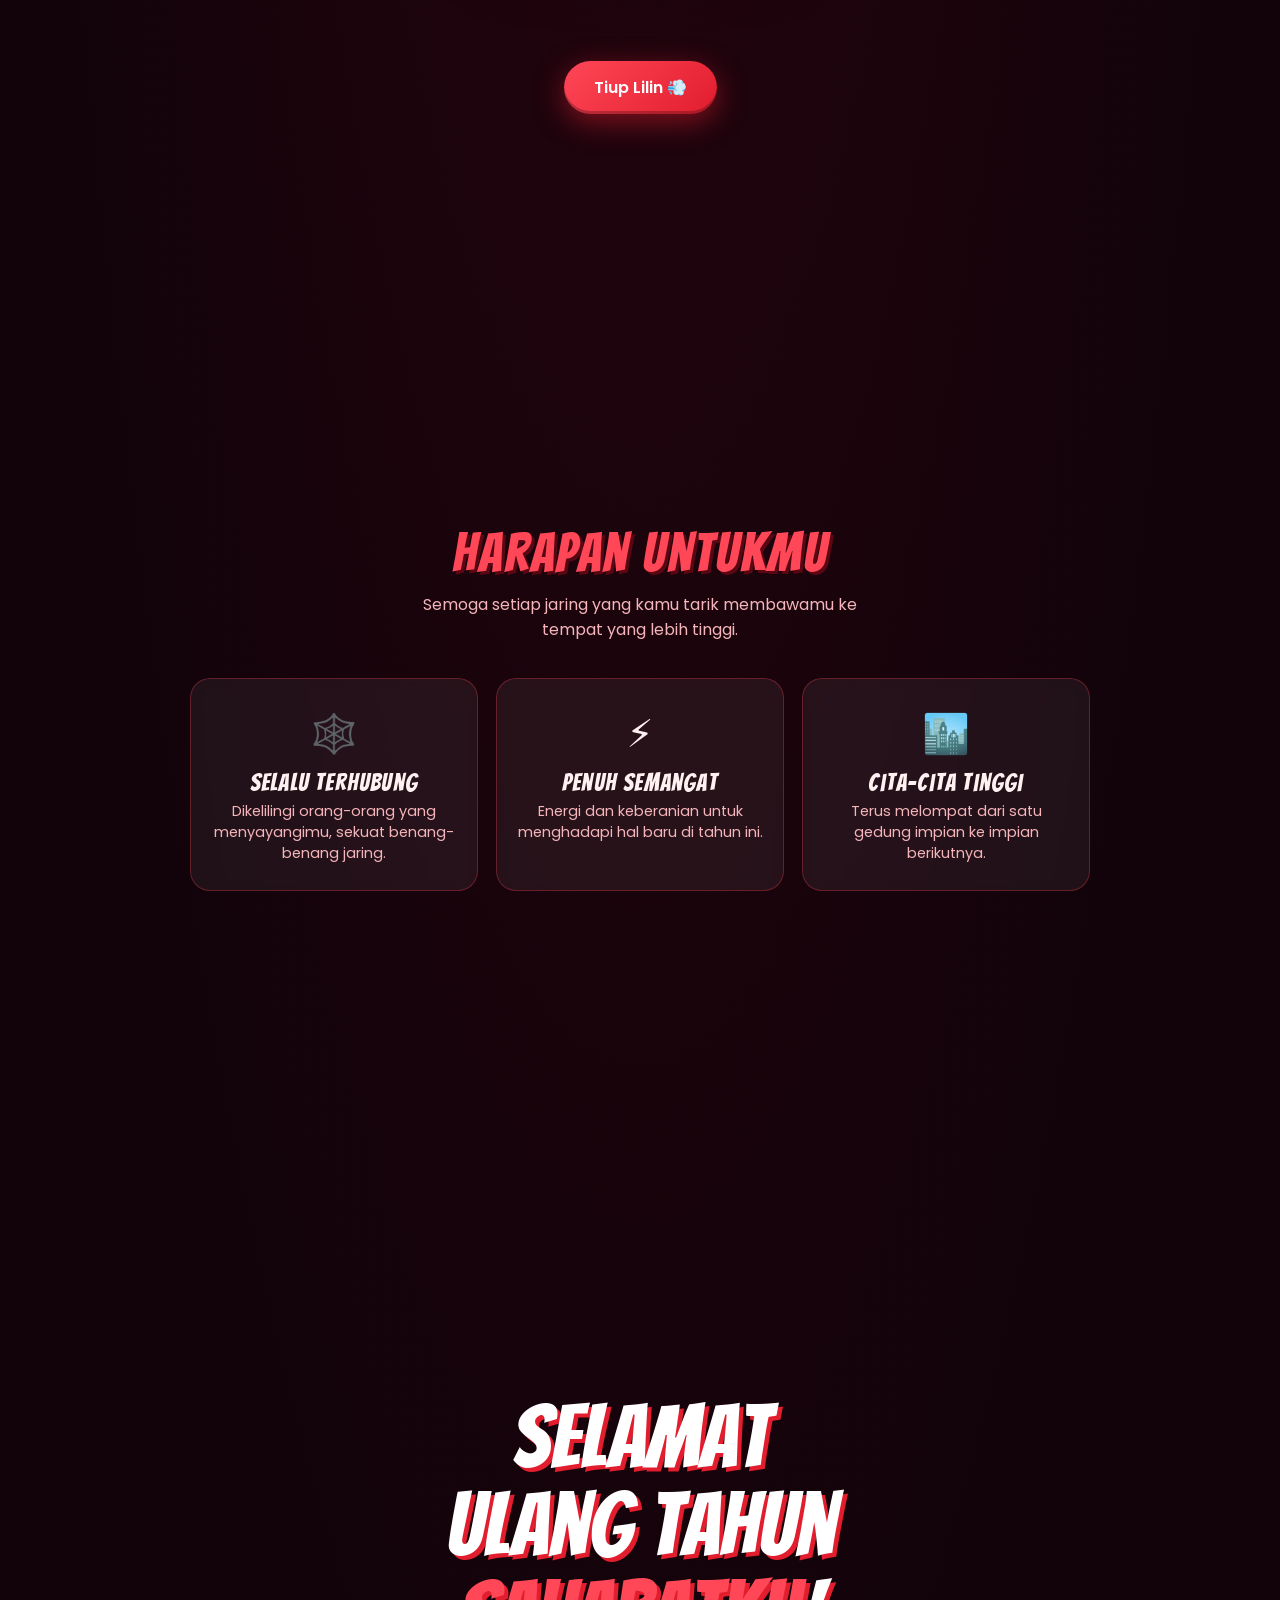
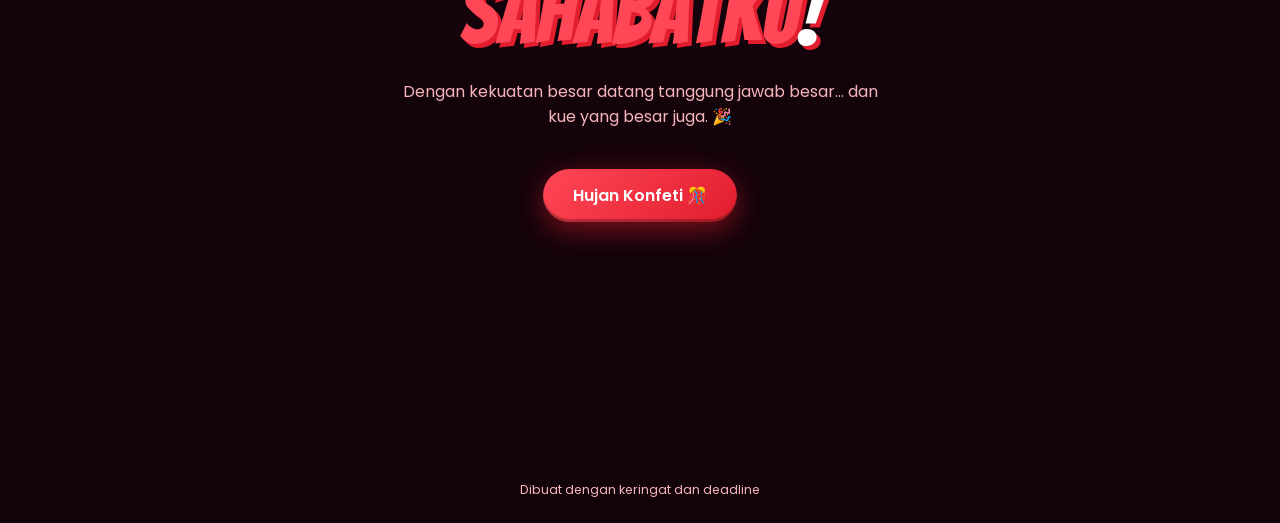
==== commit 6303e4c3: "Update birthday message and footer text" ====
--- a/index.html
+++ b/index.html
@@ -86,7 +86,7 @@
 <section id="hero">
   <div class="eyebrow">Hari spesial untuk</div>
   <h1>Happy<br>Birthday!</h1>
-  <div id="nama" contenteditable="true" spellcheck="false">Sahabatku</div>
+  <div id="nama" contenteditable="true" spellcheck="false">Kak Amel</div>
   <div class="hint">✎ ketuk nama untuk mengganti</div>
   <button class="btn" onclick="go('kue')">Lihat kejutannya 🎂</button>
   <div class="scroll">▼ geser ke bawah</div>
@@ -133,7 +133,7 @@
   <p class="sub rv" style="margin-top:22px">Dengan kekuatan besar datang tanggung jawab besar… dan kue yang besar juga. 🎉</p>
   <button class="btn rv" onclick="boom(innerWidth/2,innerHeight/2,160)">Hujan Konfeti 🎊</button>
 </section>
-<footer>Dibuat dengan ❤️ untuk hari yang spesial</footer>
+<footer>Dibuat dengan keringat dan deadline</footer>
 
 <script>
 const $=s=>document.querySelector(s);
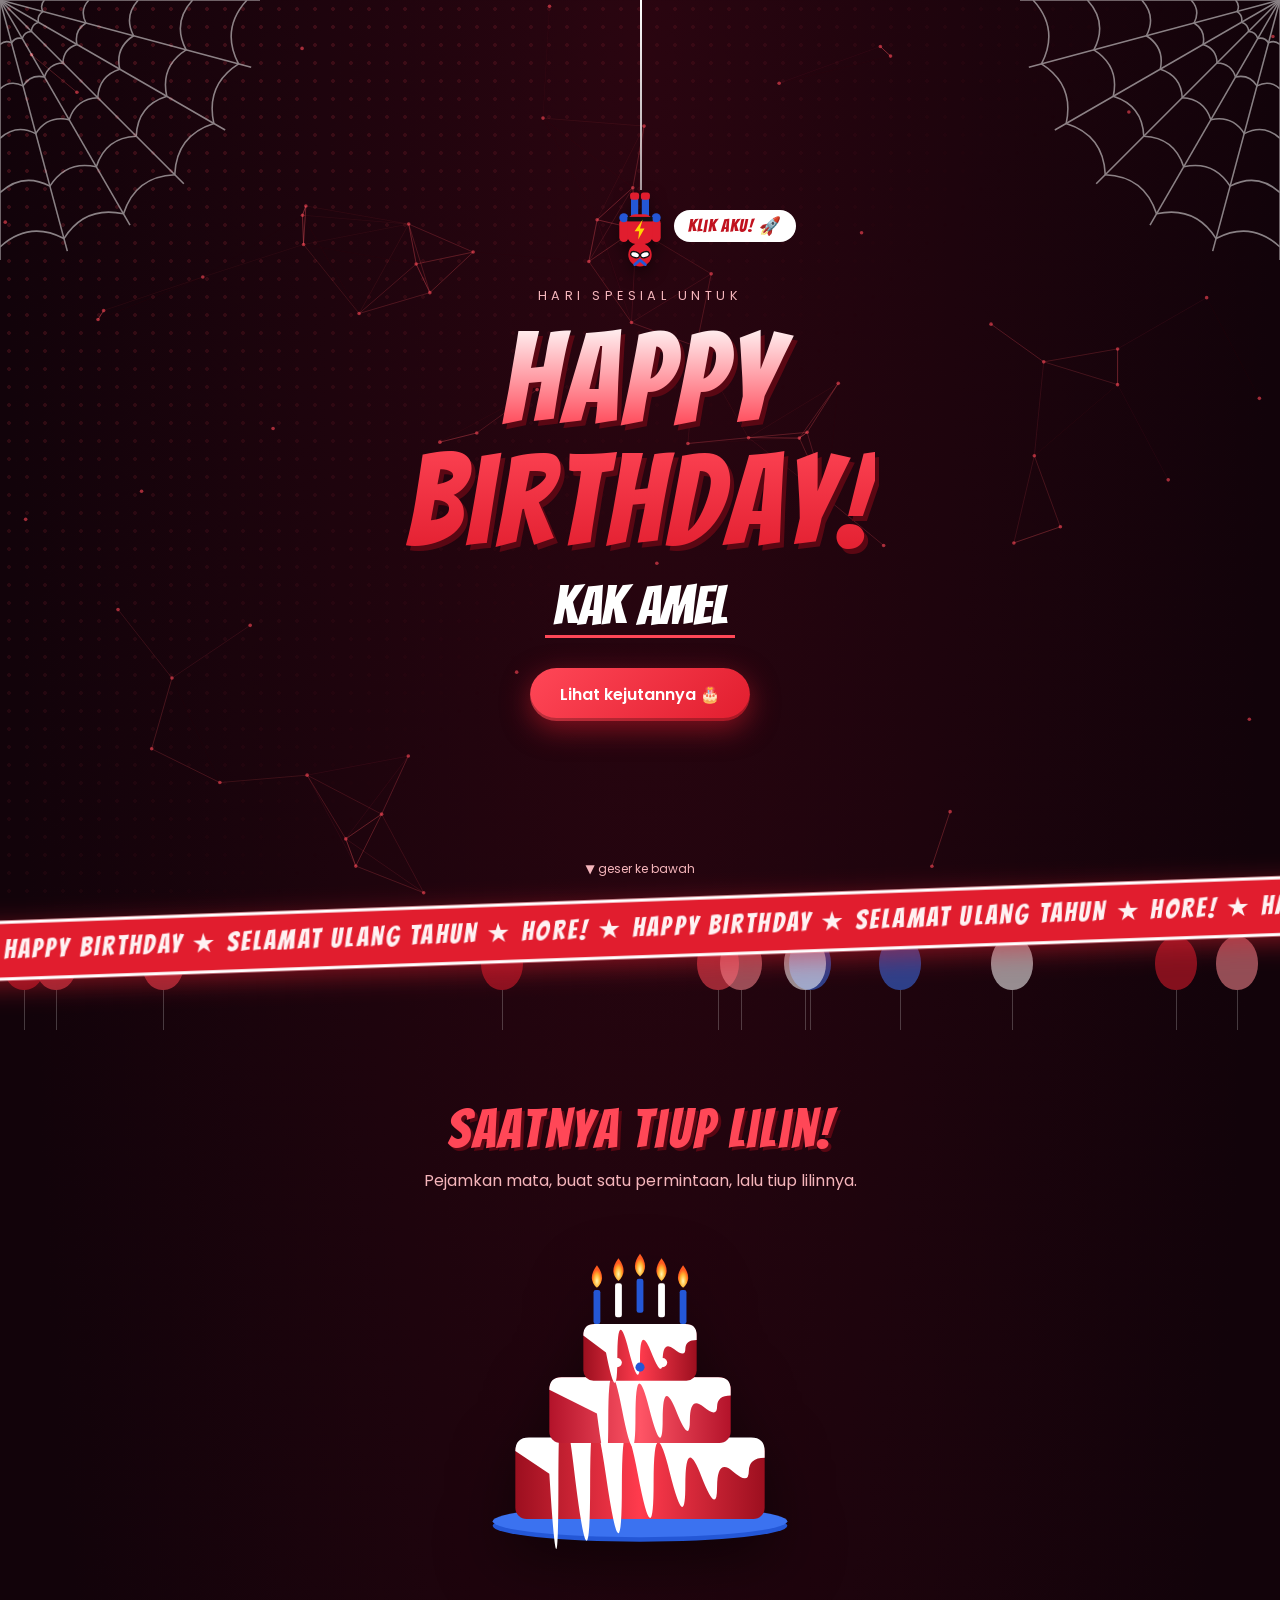
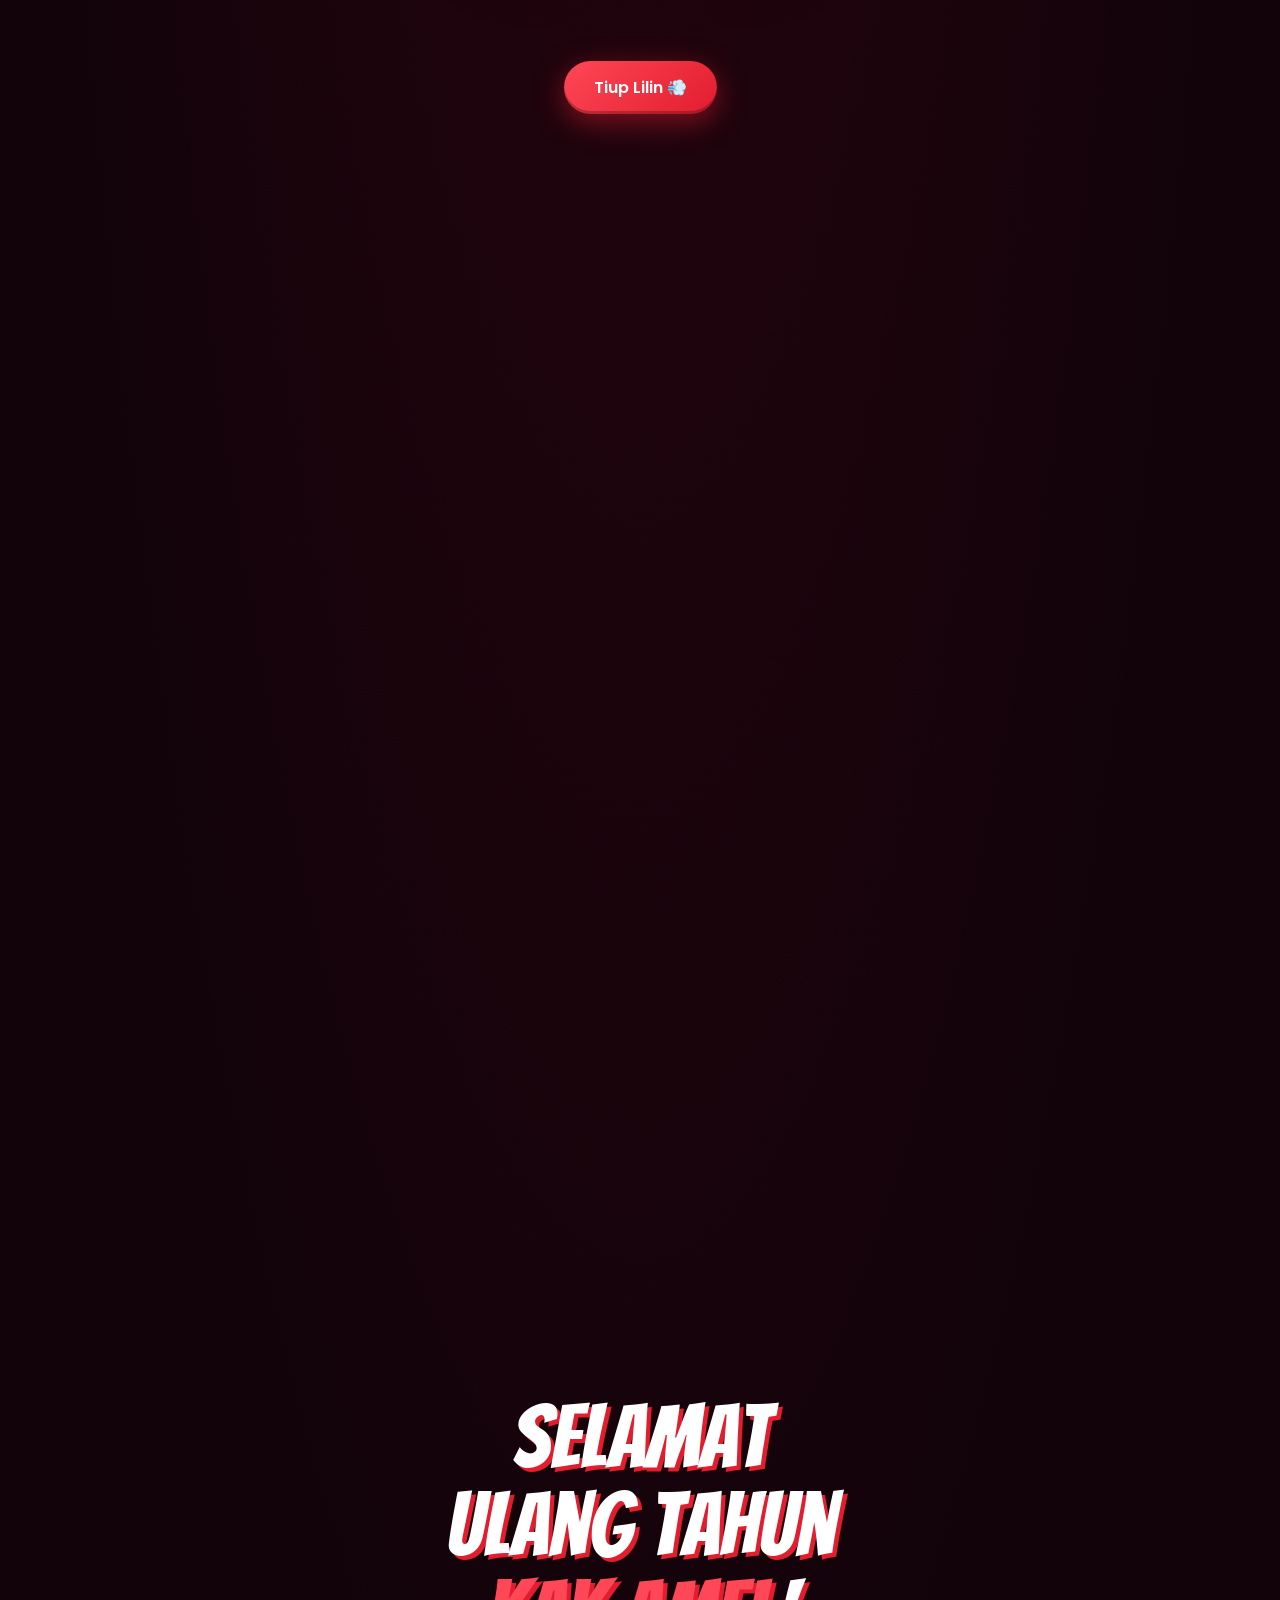
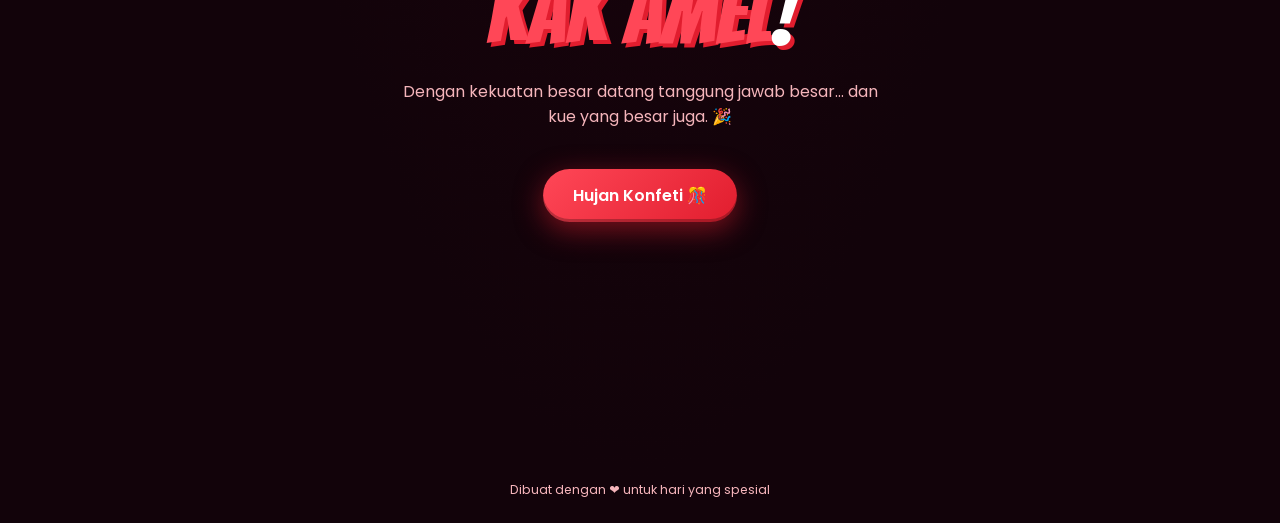
==== commit 5e584c4b: "Rename ulang-tahun1.html to index.html" ====
--- a/index.html
+++ b/index.html
@@ -25,7 +25,7 @@
 background:linear-gradient(180deg,#fff 0%,var(--red2) 45%,var(--red) 100%);-webkit-background-clip:text;background-clip:text;color:transparent;
 filter:drop-shadow(4px 5px 0 #5a0713);animation:pop 1s .2s both cubic-bezier(.2,1.6,.4,1)}
 @keyframes pop{from{transform:scale(.3) rotate(-8deg);opacity:0}}
-#nama{display:inline-block;font-family:'Bangers',Impact,sans-serif;font-size:clamp(1.8rem,7vw,3.4rem);color:#fff;border-bottom:3px dashed var(--red2);outline:none;padding:0 8px;cursor:text}
+#nama{display:inline-block;font-family:'Bangers',Impact,sans-serif;font-size:clamp(1.8rem,7vw,3.4rem);color:#fff;border-bottom:3px solid var(--red2);padding:0 8px}
 .hint{font-size:.72rem;color:var(--muted);margin-top:6px;opacity:.7}
 .btn{margin-top:30px;border:0;cursor:pointer;font:600 1rem 'Poppins',sans-serif;color:#fff;padding:14px 30px;border-radius:50px;background:linear-gradient(135deg,var(--red2),var(--red));box-shadow:0 8px 28px rgba(225,29,46,.5),inset 0 -3px 0 rgba(0,0,0,.25);transition:transform .2s,box-shadow .2s}
 .btn:hover{transform:translateY(-3px) scale(1.04)}.btn:active{transform:scale(.96)}
@@ -86,8 +86,8 @@
 <section id="hero">
   <div class="eyebrow">Hari spesial untuk</div>
   <h1>Happy<br>Birthday!</h1>
-  <div id="nama" contenteditable="true" spellcheck="false">Kak Amel</div>
-  <div class="hint">✎ ketuk nama untuk mengganti</div>
+  <div id="nama">Kak Amel</div>
+  
   <button class="btn" onclick="go('kue')">Lihat kejutannya 🎂</button>
   <div class="scroll">▼ geser ke bawah</div>
 </section>
@@ -129,11 +129,11 @@
 </section>
 
 <section id="akhir">
-  <div class="rv big">Selamat<br>Ulang Tahun<br><span id="nama2" style="color:var(--red2)">Sahabatku</span>!</div>
+  <div class="rv big">Selamat<br>Ulang Tahun<br><span id="nama2" style="color:var(--red2)">Kak Amel</span>!</div>
   <p class="sub rv" style="margin-top:22px">Dengan kekuatan besar datang tanggung jawab besar… dan kue yang besar juga. 🎉</p>
   <button class="btn rv" onclick="boom(innerWidth/2,innerHeight/2,160)">Hujan Konfeti 🎊</button>
 </section>
-<footer>Dibuat dengan keringat dan deadline</footer>
+<footer>Dibuat dengan ❤️ untuk hari yang spesial</footer>
 
 <script>
 const $=s=>document.querySelector(s);
@@ -141,10 +141,10 @@
 
 // Nama (bisa lewat link: ...#Budi)
 const nm=$('#nama'),nm2=$('#nama2');
-const h=decodeURIComponent(location.hash.slice(1));
-if(h&&!/^comment-/.test(h))nm.textContent=nm2.textContent=h;
-nm.addEventListener('input',()=>nm2.textContent=nm.textContent||'Sahabatku');
-nm.addEventListener('keydown',e=>{if(e.key==='Enter'){e.preventDefault();nm.blur()}});
+
+
+
+
 
 // Sarang laba-laba di pojok
 (function(){
